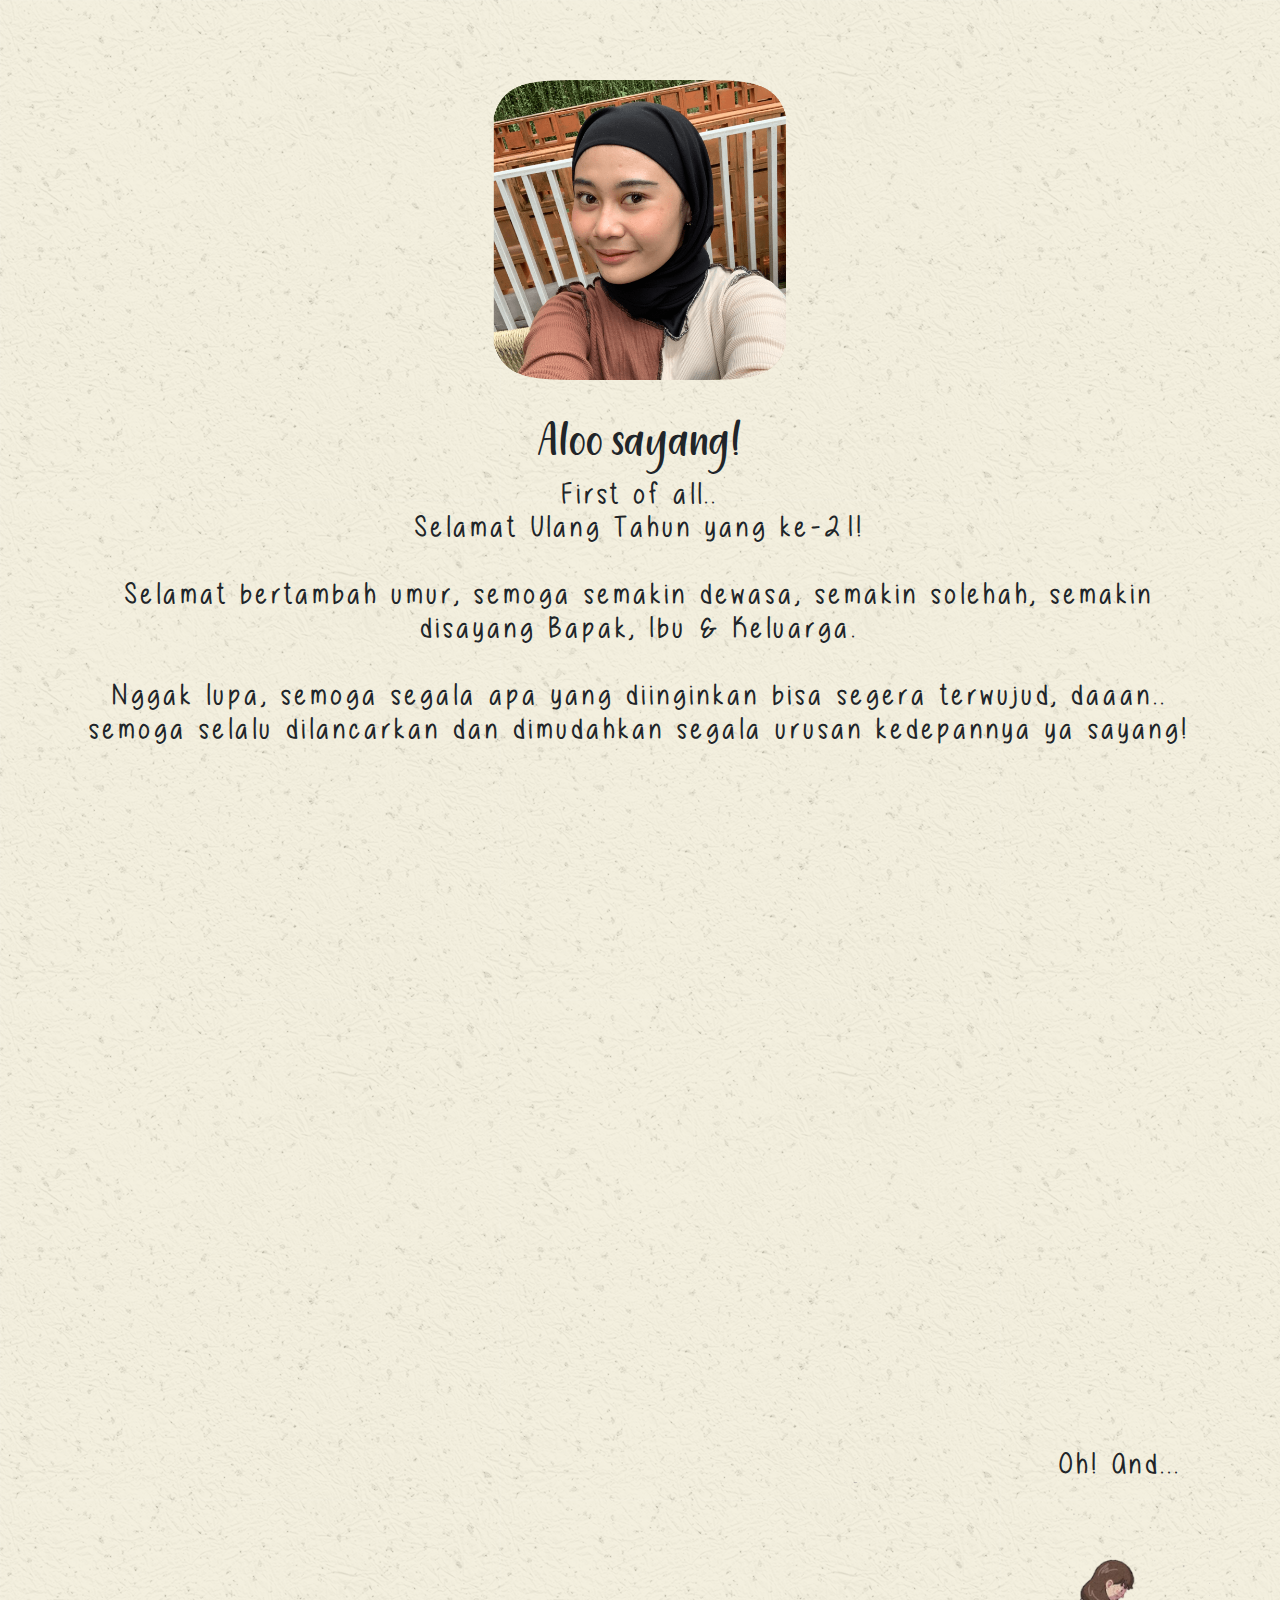
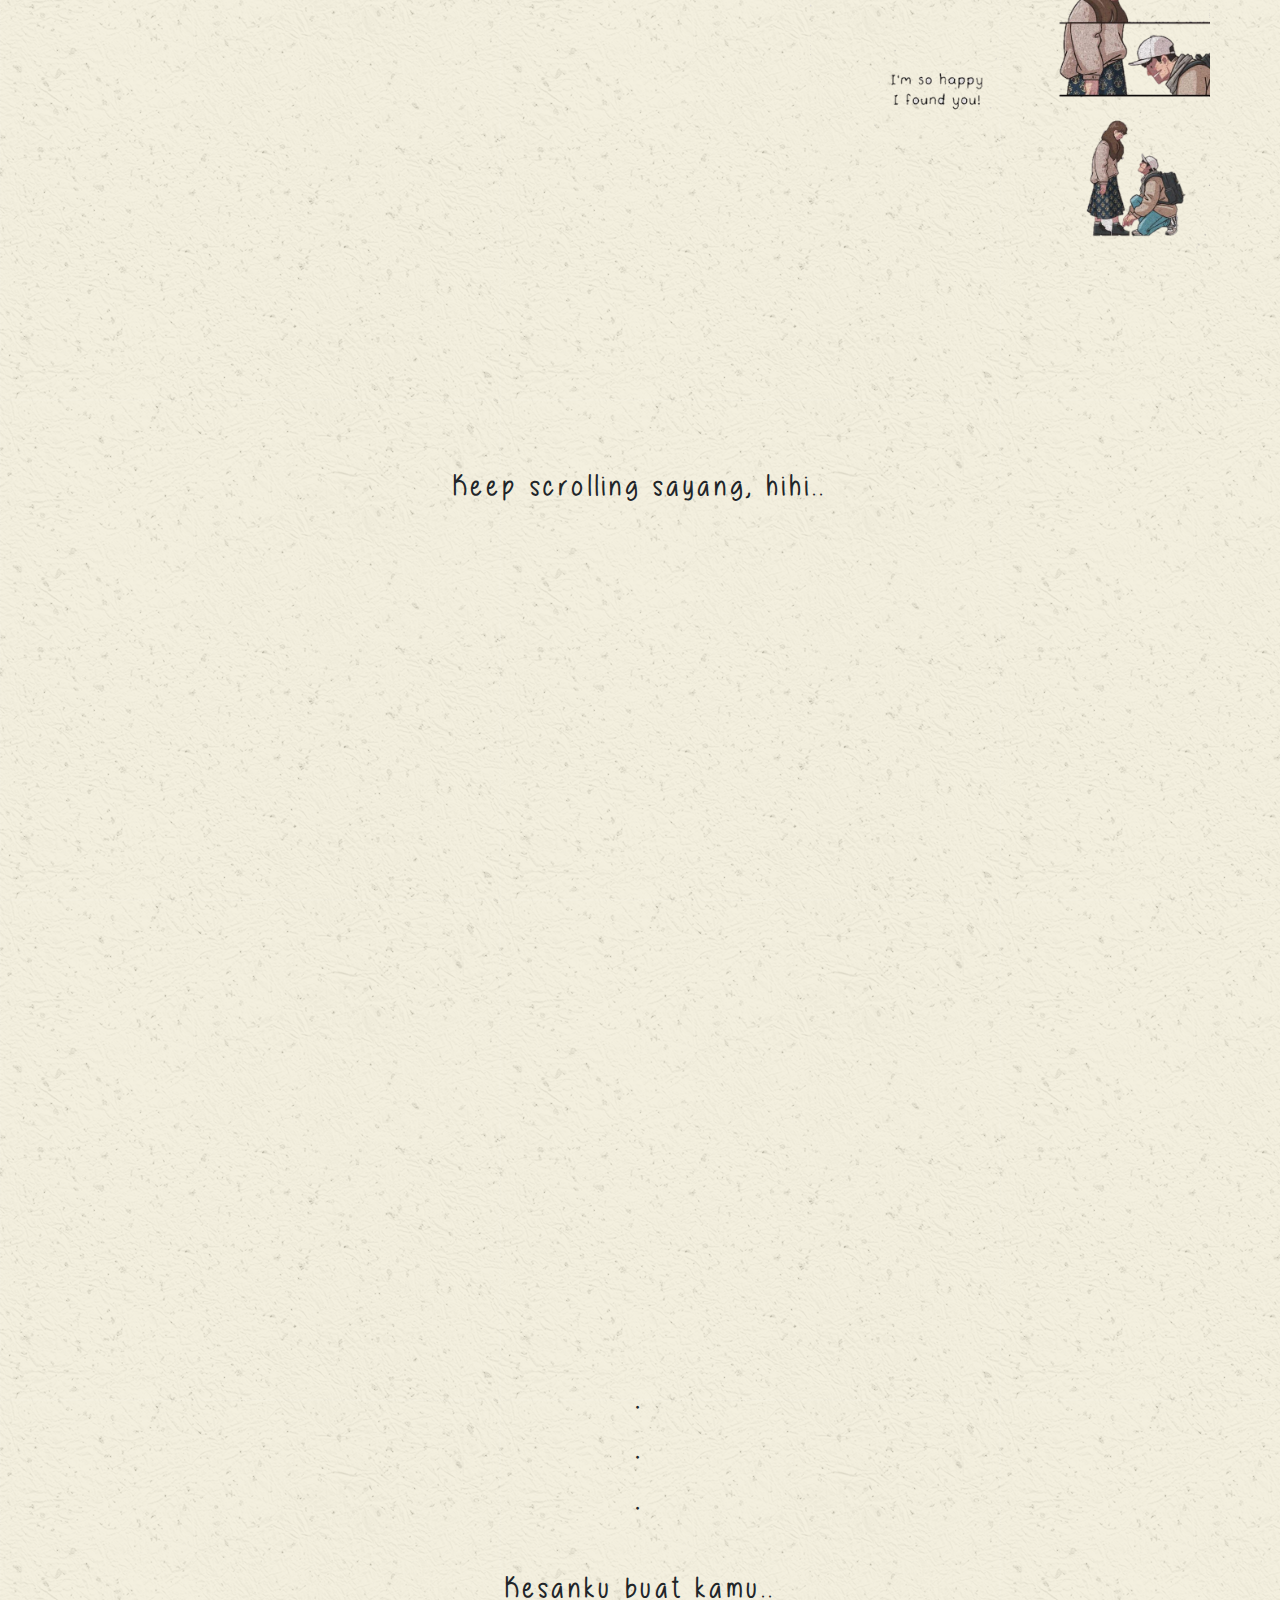
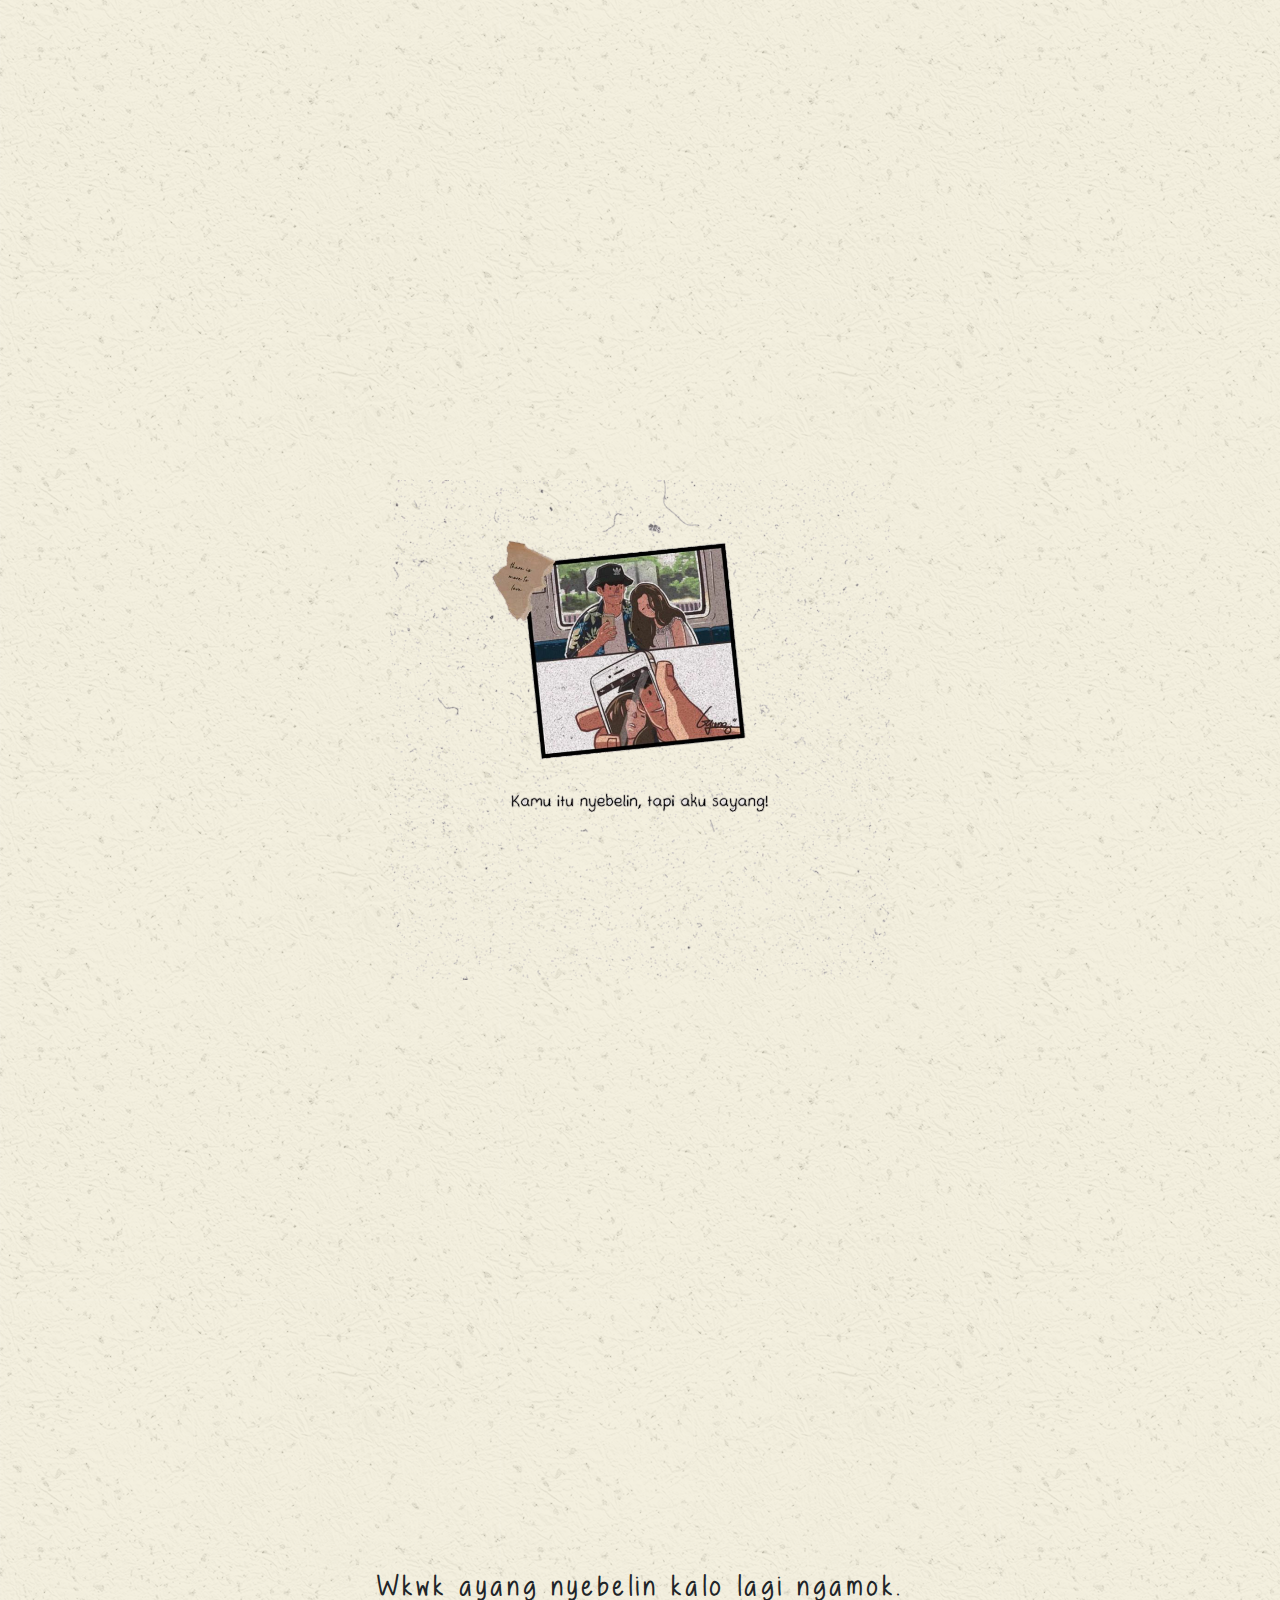
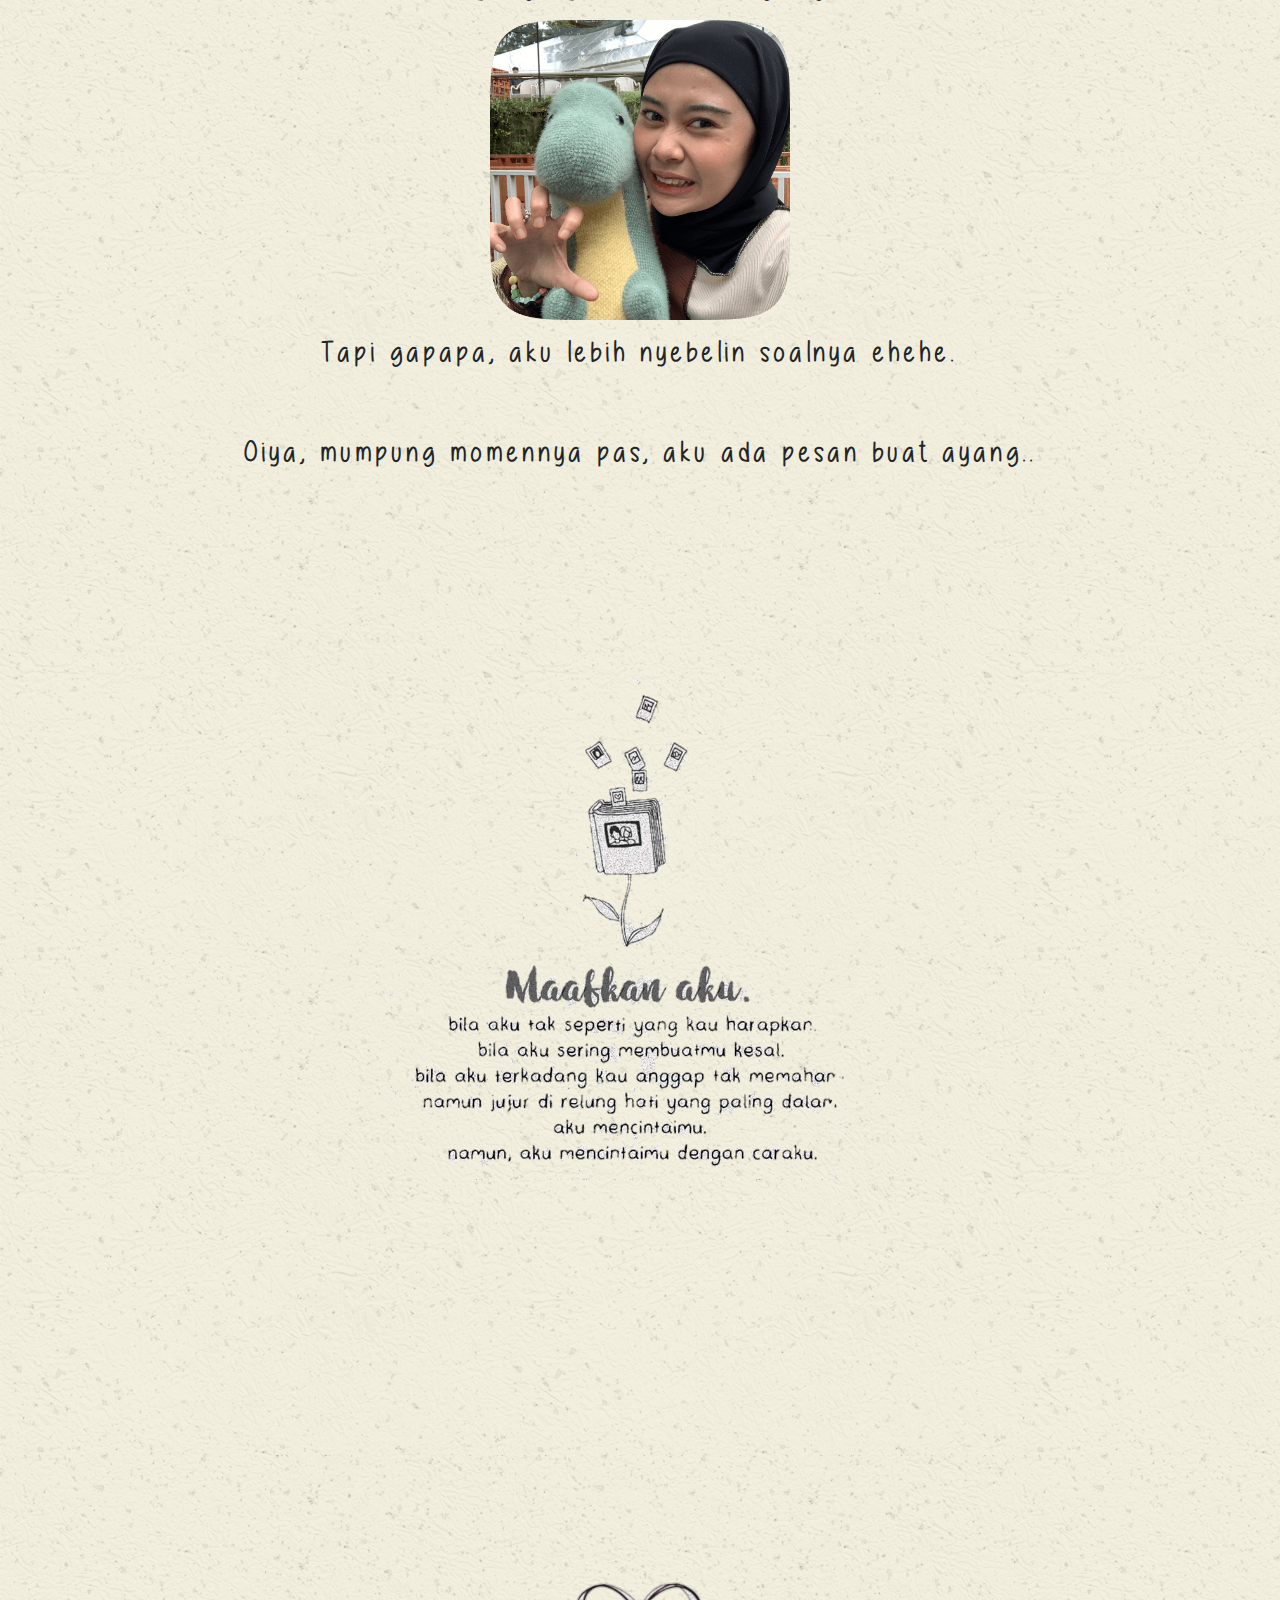
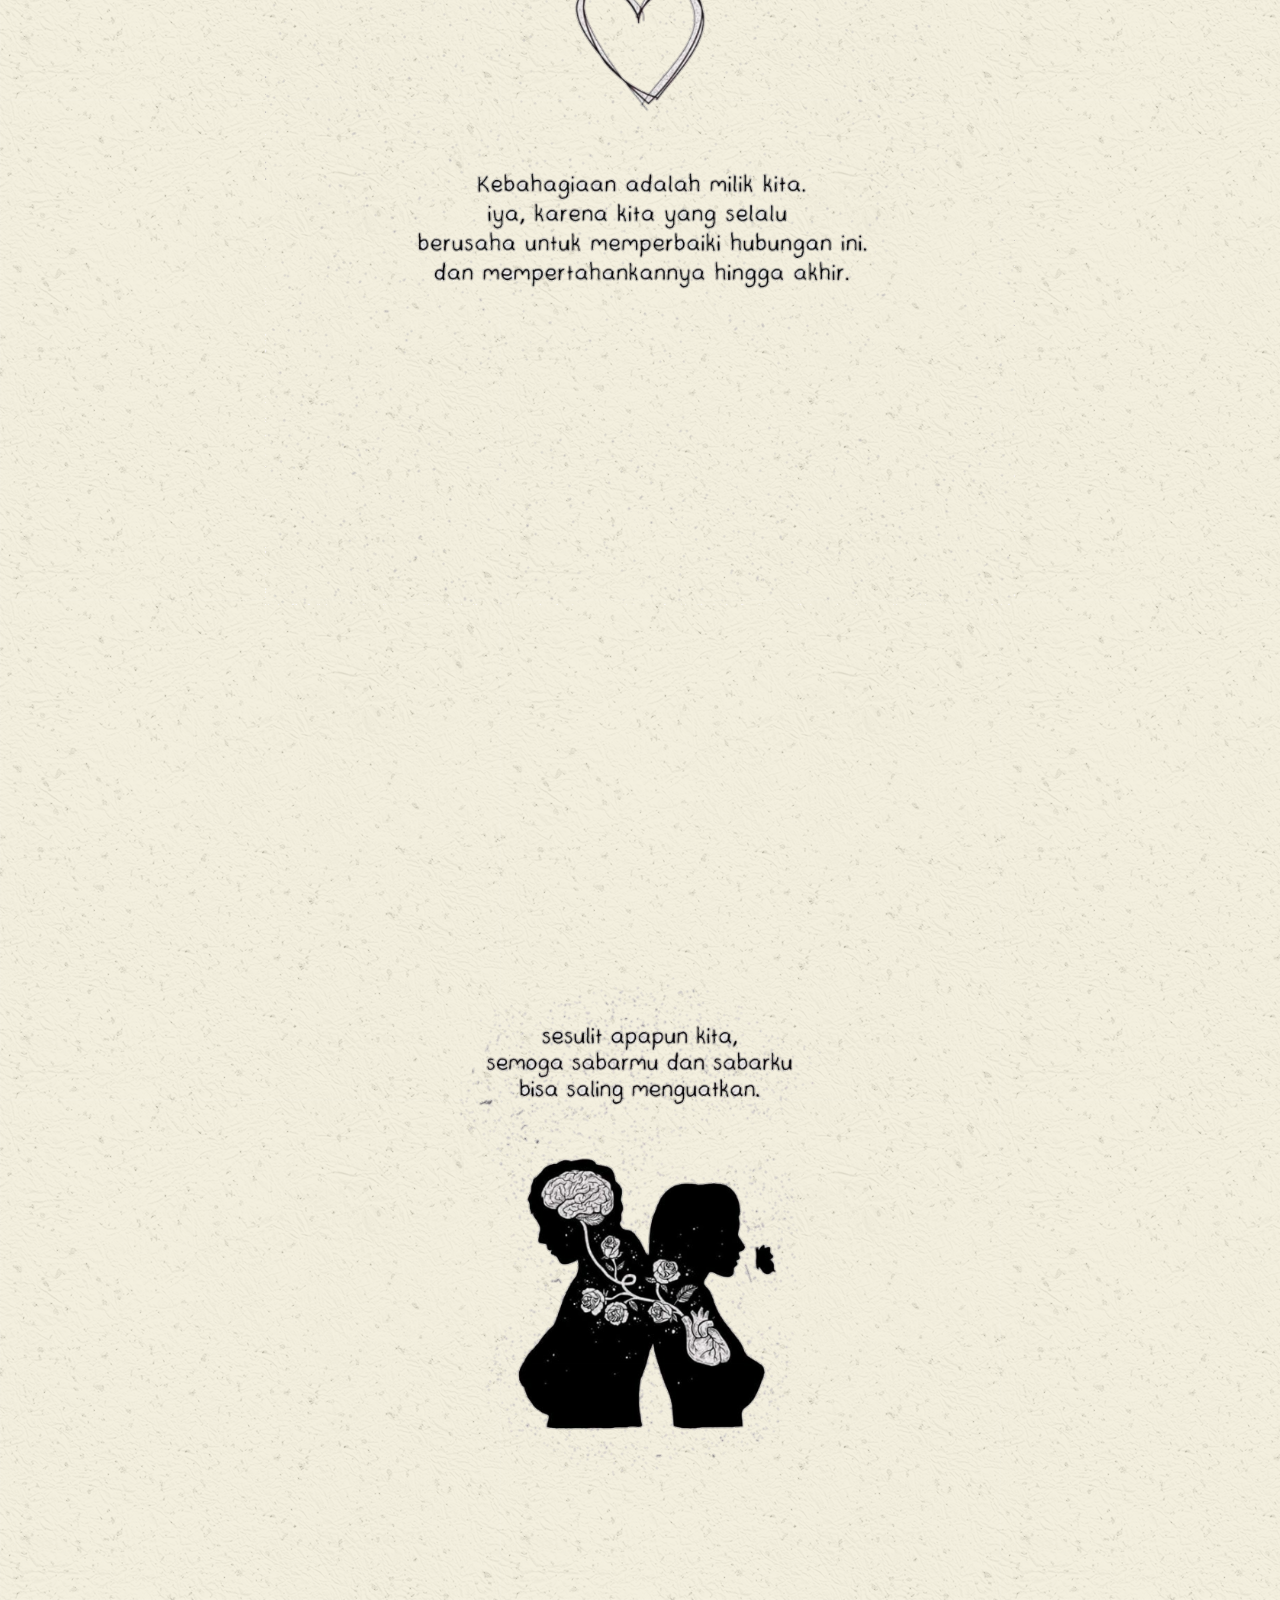
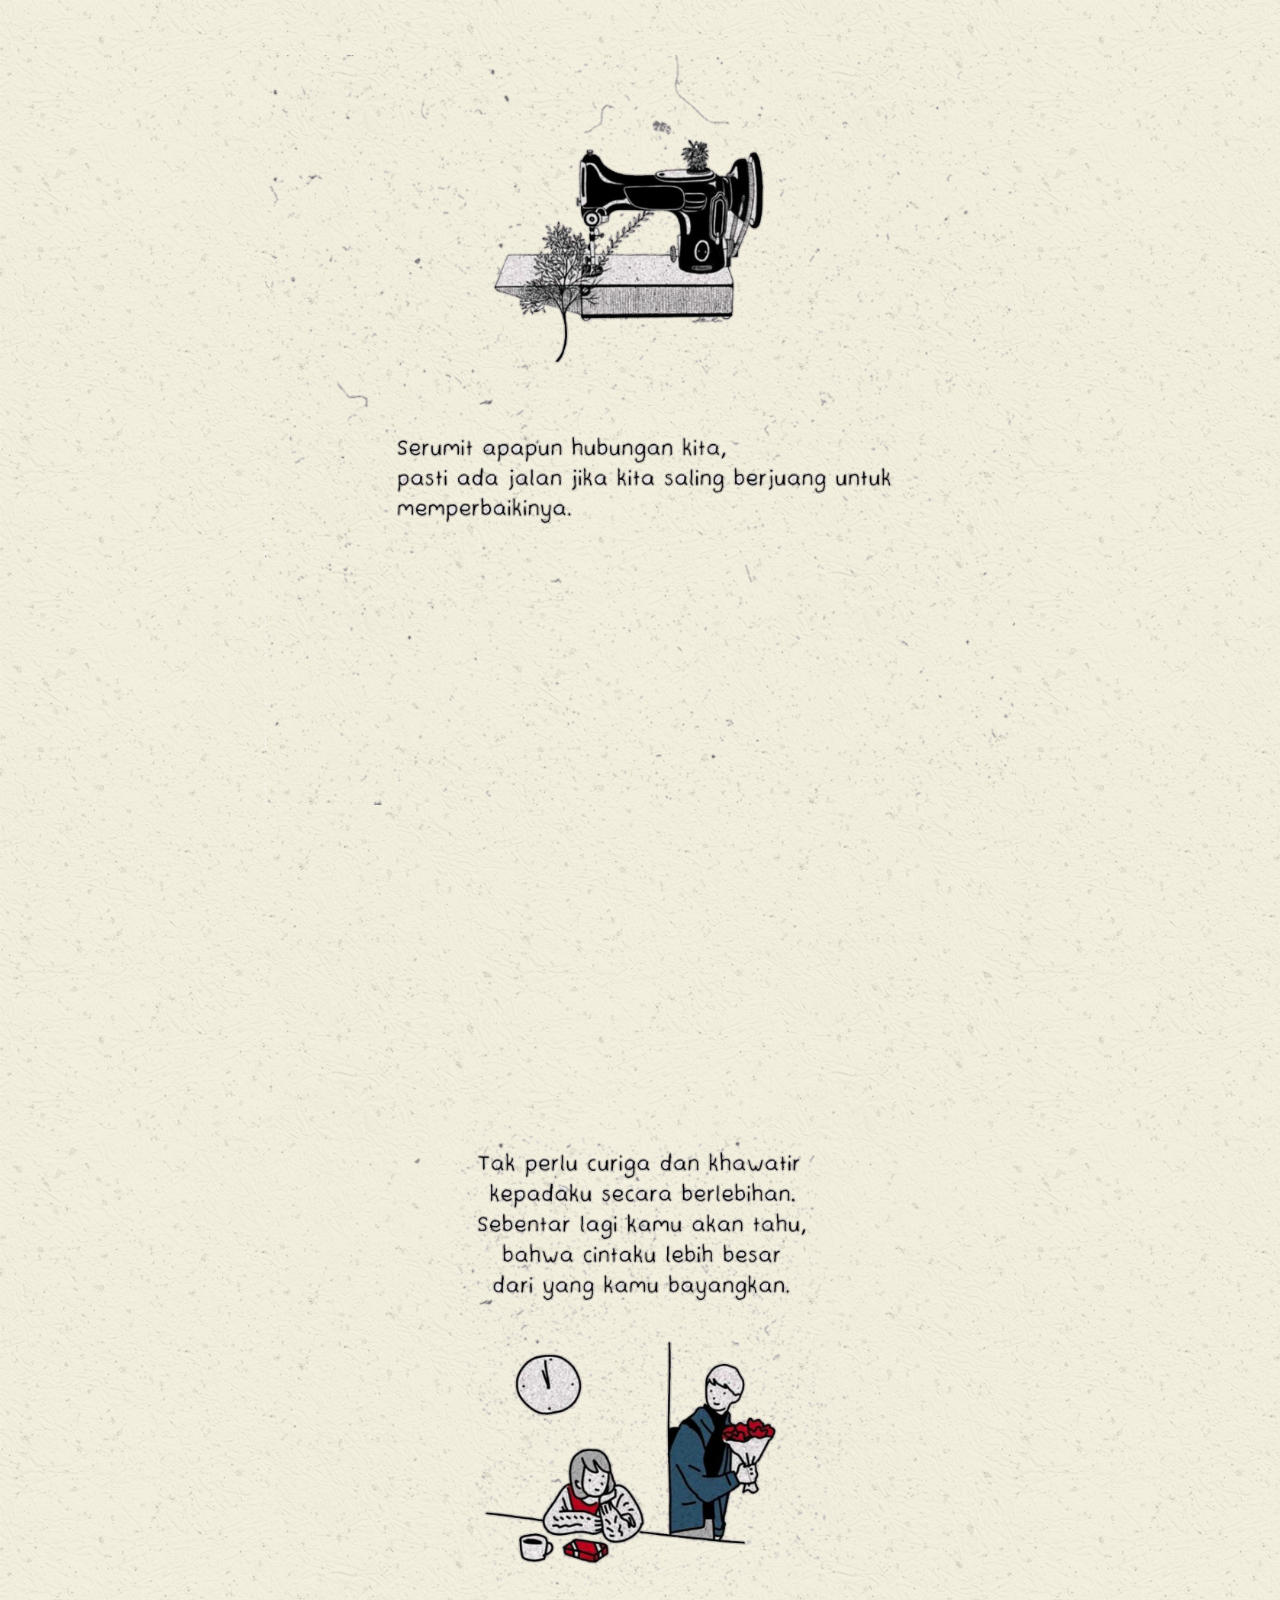
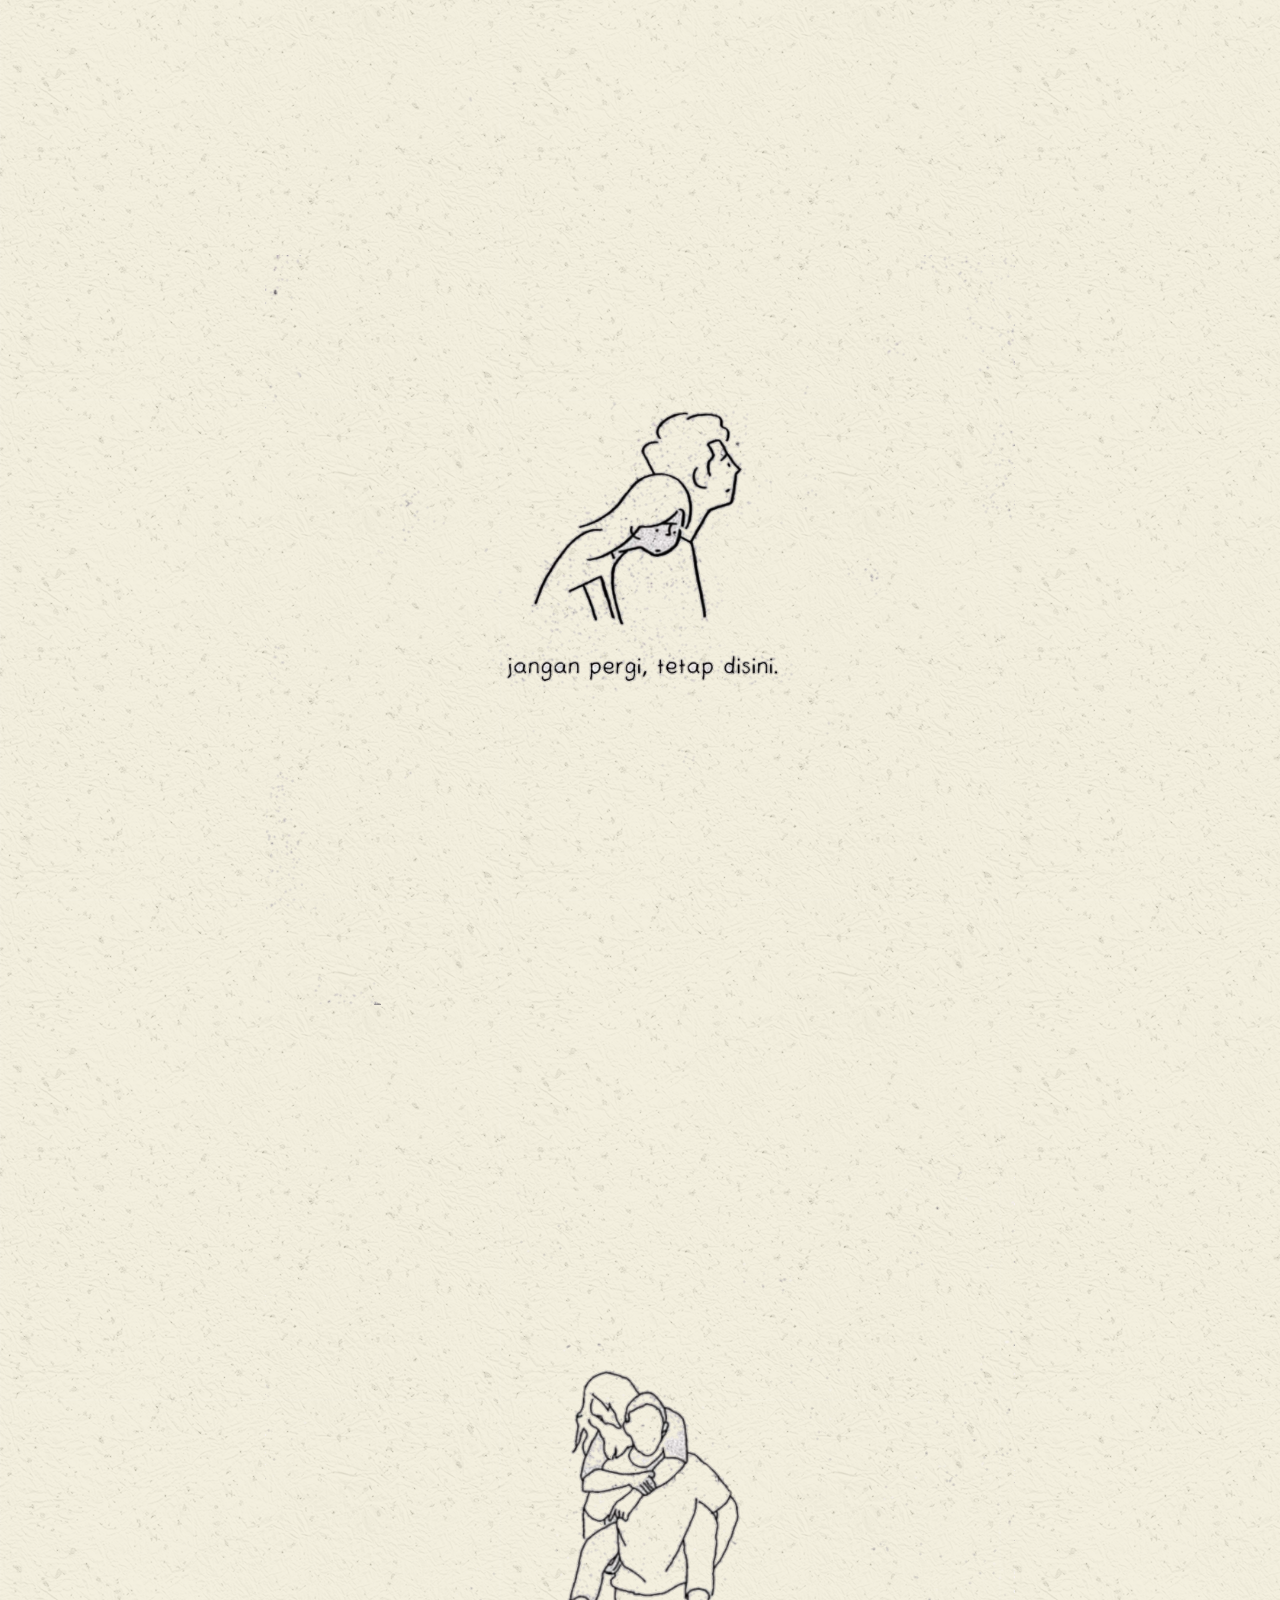
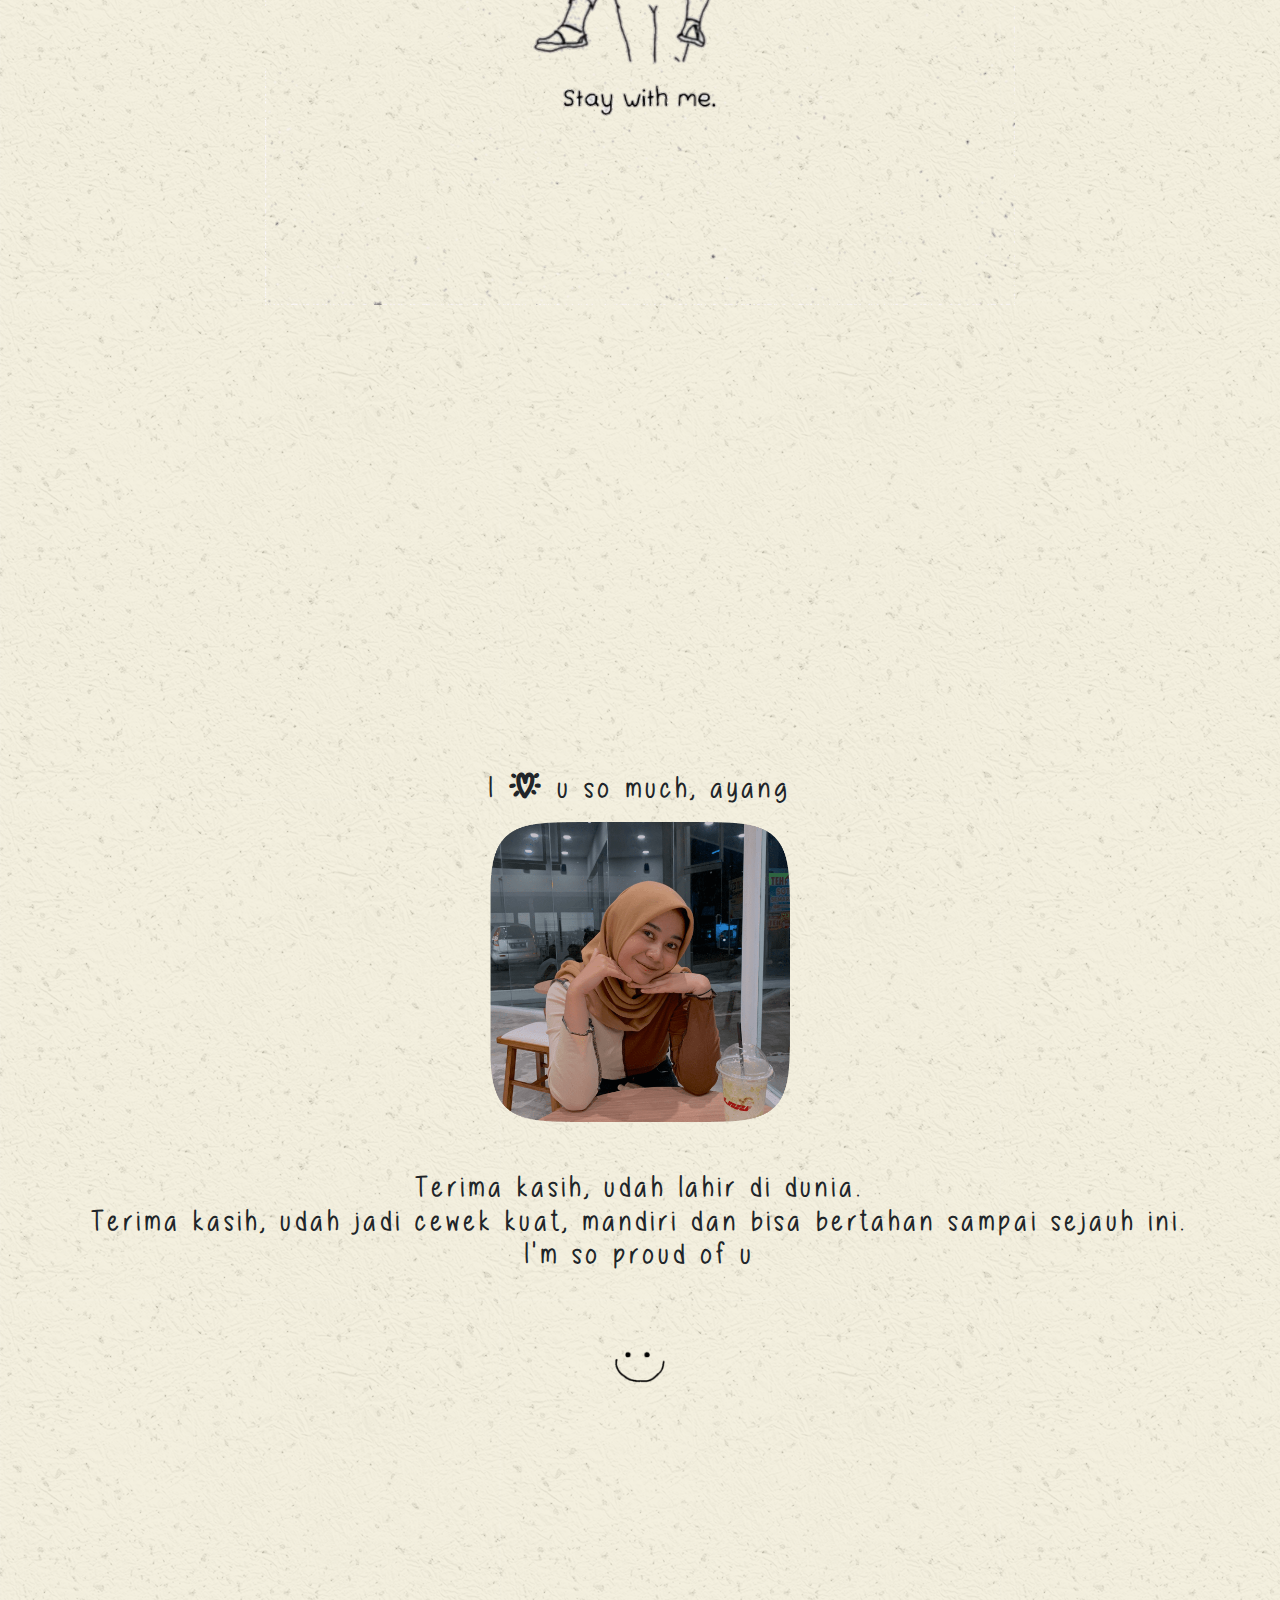
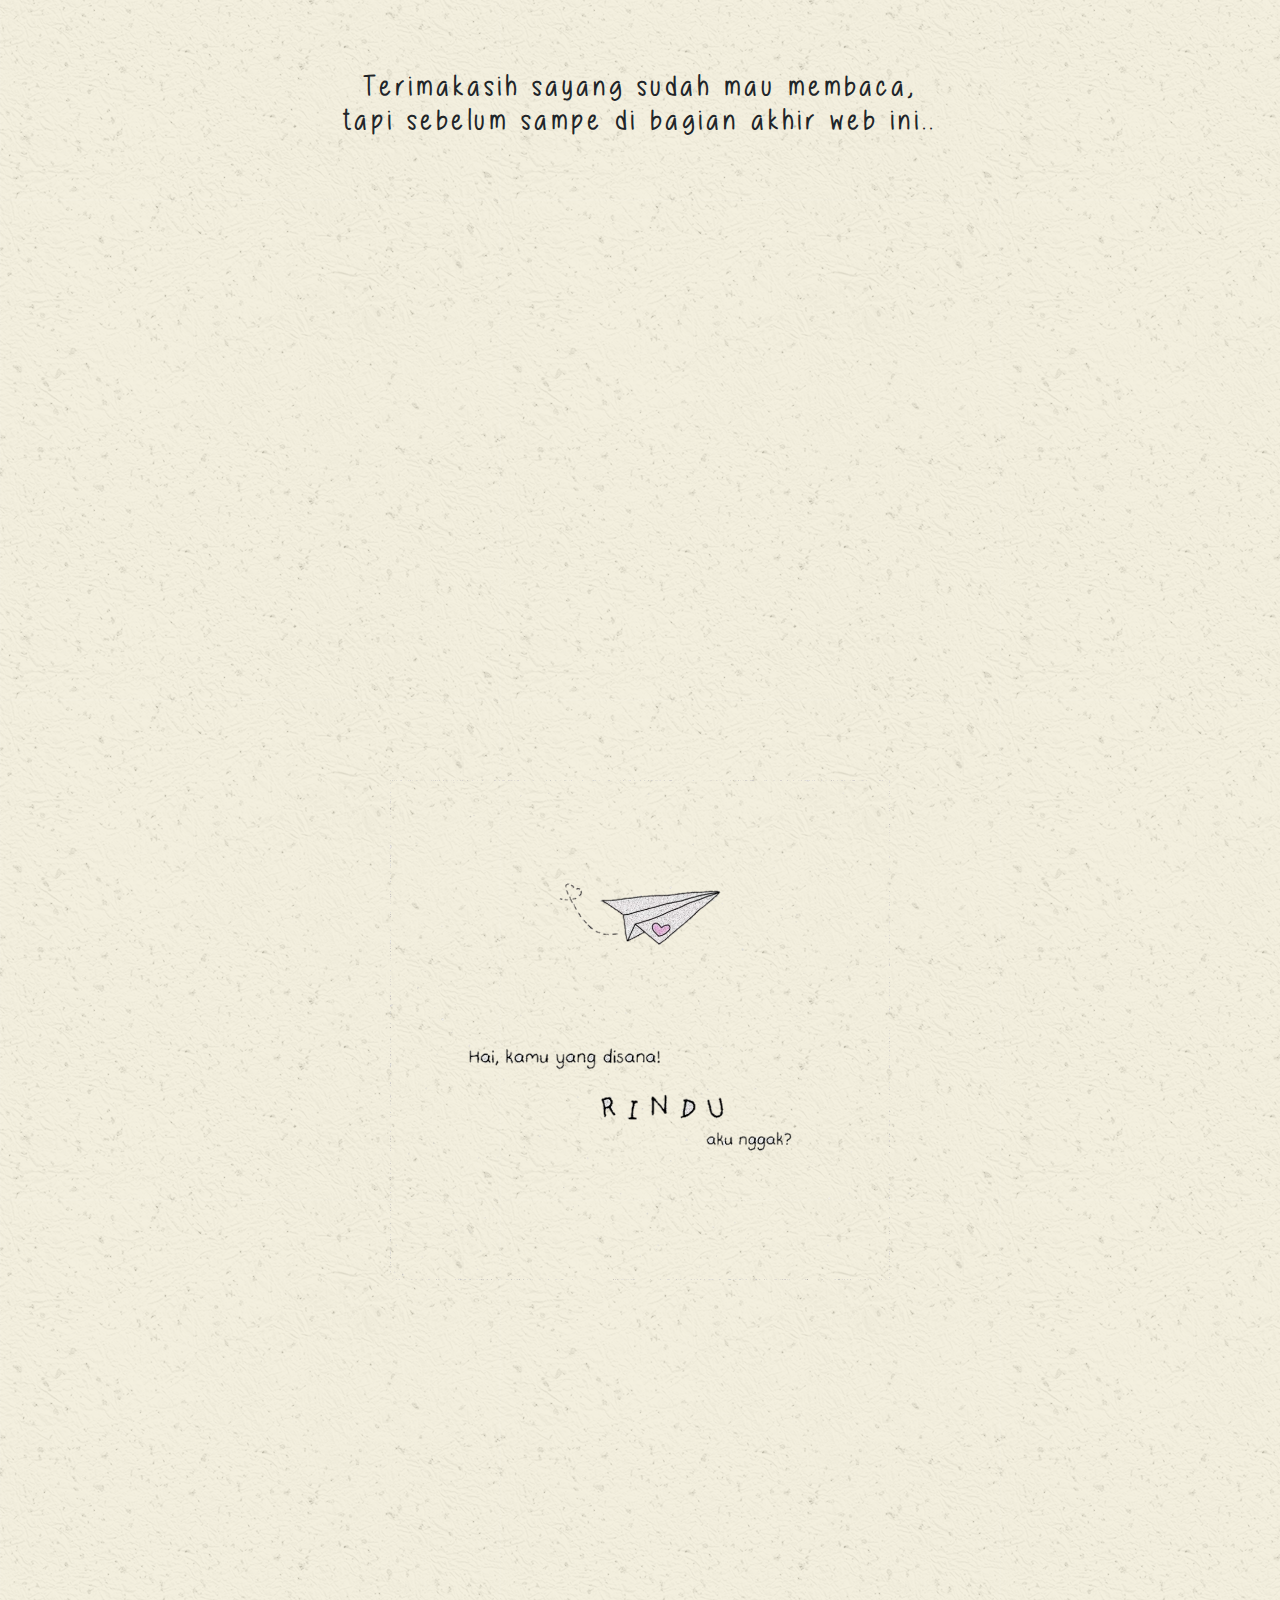
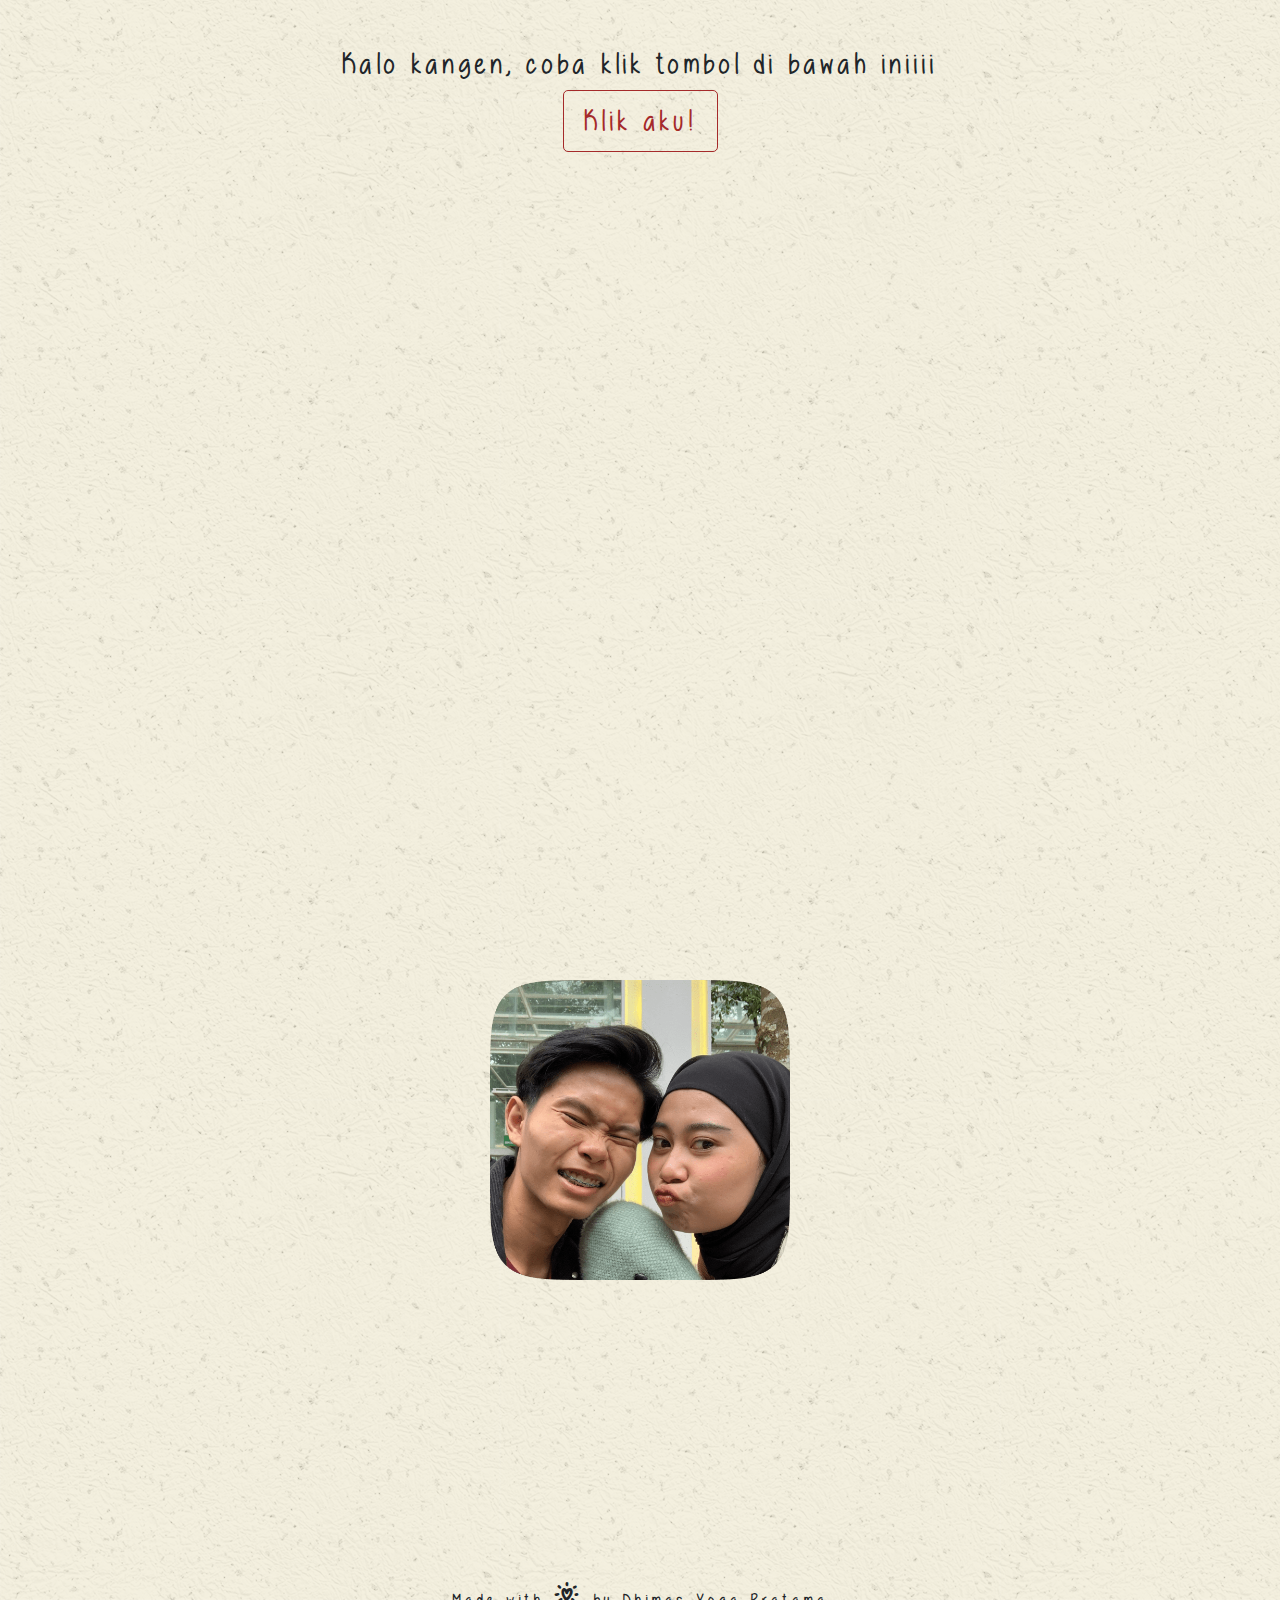
==== ayang-birthday/index.html @ 20641dc2 "Add site for ayang's birthaday" ====
<!DOCTYPE html>
<html>
    <head>
        <meta charset="utf-8">
        <meta name="viewport" content="width=device-width, initial-scale=1, shrink-to-fit=no">

        <title>Happy Birthday, Ayang!</title>
        <link rel="icon" type="image/x-icon" href="resources/picture/favicon.ico">
        <link rel="stylesheet" href="css/bootstrap.min.css">
        <link rel="stylesheet" href="css/style.css">
    </head>
    <body>

        <div class="container">
            <div class="row">
                <div class="col-md-12 greeting-div">
                    <div class="image-center-container photo-both">
                        <img src="resources/picture/photo-1.png" alt="photo-of-us">
                    </div>

                    <h1>Aloo sayang!</h1>
                    <h3>
                        First of all..
                        <br>
                        Selamat Ulang Tahun yang ke-21!
        
                        <br><br>
        
                        Selamat bertambah umur, semoga semakin dewasa, semakin solehah,
                        semakin disayang Bapak, Ibu & Keluarga.
                        
                        <br><br>

                        Nggak lupa, semoga segala apa yang diinginkan bisa segera terwujud,
                        daaan.. semoga selalu dilancarkan dan dimudahkan segala
                        urusan kedepannya ya sayang!
                    </h3>
                </div>
        
                <div class="col-md-12">
                    <div class="right-image-container">
                        <h3 class="right">Oh! And...</h3>
        
                        <img src="resources/picture/so-lucky-2.png" alt="so-lucky">
                    </div>
                </div>
        
                <div class="col-md-12">
                    <h3 class="keep-scroll-text">
                        Keep scrolling sayang, hihi..
                    </h3>
                </div>
        
                <div class="col-md-12">
                    <h3 class="keep-scroll-text">
                       <span class="dotted">
                            . <br>
                            . <br>
                            . <br><br>
                        </span>
        
                        Kesanku buat kamu..
                    </h3>
                </div>
        
                <div class="col-md-12">
                    <div class="image-center-container">
                        <img src="resources/picture/nyebelin.png" alt="nyebelin">
                    </div>
                </div>
        
                <div class="col-md-12">
                    <h3 class="keep-scroll-text">
                        Wkwk ayang nyebelin kalo lagi ngamok.
                        <br>
                        <div class="image-center-container photo-both" style="margin: 1rem auto">
                            <img src="resources/picture/photo-2.png" alt="photo-of-us">
                        </div>
                        Tapi gapapa, aku lebih nyebelin soalnya ehehe.

                        <br><br><br>

                        Oiya, mumpung momennya pas, aku ada pesan buat ayang..
                    </h3>
                </div>
        
                <div class="col-md-12">
                    <div class="image-center-container">
                        <img src="resources/picture/maafkan-aku.png" alt="maafkan-aku">
                    </div>
                </div>
        
                <div class="col-md-12">
                    <div class="image-center-container">
                        <img src="resources/picture/milik-kita.png" class="img-scale" alt="milik-kita">
                    </div>
                </div>
        
                <div class="col-md-12">
                    <div class="image-center-container">
                        <img src="resources/picture/sulit-1.png" class="img-scale" alt="sesulit">
                    </div>
                </div>
        
                <div class="col-md-12">
                    <div class="image-center-container">
                        <img src="resources/picture/rumit-1.png" class="img-scale" alt="serumit">
                    </div>
                </div>
        
                <div class="col-md-12">
                    <div class="image-center-container">
                        <img src="resources/picture/tak-perlu-curiga.png" class="img-scale" alt="tak-perlu-curiga">
                    </div>
                </div>
        
                <div class="col-md-12">
                    <div class="image-center-container">
                        <img src="resources/picture/jangan-pergi.png" class="img-scale" alt="jangan-pergi">
                    </div>
                </div>
        
                <div class="col-md-12">
                    <div class="image-center-container">
                        <img src="resources/picture/stay-with-me.png" class="img-scale" alt="stay-with-me">
                    </div>
                </div>
        
                <div class="col-md-12">
                    <h3 class="keep-scroll-text">
                        I <span class="love">X</span> u so much, ayang

                        <div class="image-center-container photo-both" style="margin: 1rem auto">
                            <img src="resources/picture/photo-3.png" alt="photo-of-us">
                        </div>
                        
                        <br>
                        Terima kasih, udah lahir di dunia. <br>
                        Terima kasih, udah jadi cewek kuat, mandiri dan bisa bertahan sampai sejauh ini. <br>
                        I'm so proud of u <br><br>
                        
                        <div class="smile-img-container">
                            <img src="resources/picture/1584592943351.png" alt="smile">
                        </div>
                    </h3>
                </div>
        
                <div class="col-md-12">
                    <h3 class="keep-scroll-text">
                        Terimakasih sayang sudah mau membaca, <br>
                        tapi sebelum sampe di bagian akhir web ini..
                    </h3>
                </div>
        
                <div class="col-md-12">
                    <div class="image-center-container">
                        <img src="resources/picture/rindu.png" alt="stay-with-me">
                    </div>
                </div>
        
                <div class="col-md-12">
                    <div class="keep-scroll-text">
                        <h3>
                            Kalo kangen, coba klik tombol di bawah iniiii
                        </h3>
            
                        <a href="https://wa.me/628978869812?text=Halo%20sayang%20adik%20comel%20kangen" class="wasap-link">
                            Klik aku!
                        </a>
                    </div>
                </div>
        
                <div class="col-md-12 photo">
                    <div class="image-center-container photo-both">
                        <img src="resources/picture/photo-4.png" alt="photo-of-us">
                    </div>
                </div>
            </div>
        </div>

        <footer>
            <p>
                Made with <span class="love footer-love">Z</span> by Dhimas Yoga Pratama
            </p>
            <p>
                for Yeni Solikah
            </p>
        </footer>

        <script src="js/jquery.min.js"></script>
        <script src="js/bootstrap.min.js"></script>
        <script src="js/popper.min.js"></script>
    </body>
</html>
---- ayang-birthday/css/style.css ----
@font-face {
	font-family: leahlee;
	src: url('../resources/font/leahlee.ttf');
}

@font-face {
	font-family: loveHeart;
	src: url('../resources/font/Lovehearts-XYZ.ttf');
}

@font-face {
	font-family: sunshine;
    src: url('../resources/font/sunshine.ttf');
}


/* ================================================ */

* {
    box-sizing: border-box;
}

body {
    background: url('../resources/picture/ricepaper_v3_@2X.png') repeat;
    background-size: auto;
    overflow-x: hidden;
}

    .col-md-12 {
        height: 100vh;
        position: relative;
    }

    .col-md-12.photo {
        height: 70vh;
    }

    .col-md-12.faq-div {
        height: auto !important;
        margin: 10em 0;
    }

    .greeting-div {
        margin-top: 3em;
    }

        .greeting-div h1 {
            font-family: leahlee;
            font-size: 3em;

            text-align: center;
        }

        /* ======= */

        h3 {
            font-family: sunshine;
            font-weight: bold;
            text-align: center;
            letter-spacing: 5px;
        }

        h3.right {
            text-align: right;
            margin: 0;
            margin-right: 1em;
        }

        .right-image-container {
            position: absolute;
            bottom: 0;
            right: 0;

            width: 400px;
            height: 400px;
        }

            .right-image-container img {
                width: 100%;
                height: 100%;
            }

        /* ====== FAQ DIV ======= */

        .faq-div h3 {
            font-size: 2.5em;
            position: relative;
            width: 100px;
            margin: 2em auto;
            padding-bottom: .2em;
        }

            .faq-div h3::after {
                content: '';
                display: block;
                width: 100px;
                height: 2px;

                background-color: black;
                position: absolute;
                bottom: 0;
                left: 0;
            }

            /* ==   ACCORDION   == */

            .accordion>.card:not(:last-of-type) {
                border-bottom: 1px solid rgba(0,0,0,.125);
            }

            .card {
                background-color: transparent !important;
                margin: 3em 0;
                border: 2px solid rgba(0,0,0,.125);
            }

                .card-header {
                    padding-left: .5rem;
                    background-color: transparent !important;
                    border: none !important
                    
                }

                    h2.mb-0 {
                        border-bottom: 2px solid rgba(0,0,0,.125);
                    }

                .btn-link, .card-body {
                    color: black;
                    font-family: sunshine;
                    font-size: .75em;
                    font-weight: bold;

                    letter-spacing: 5px;
                }

                .card-body {
                    font-size: 1.125em;
                }

            /* == END ACCORDION == */

            h3.keep-scroll-text {
                margin-top: 20%;
            }

            span.dotted {
                font-size: 1.5em;
                font-weight: bold;
            }

            .image-center-container {
                width: 500px;
                height: 500px;
                margin: 2em auto;
            }

            .image-center-container.photo-both {
                width: 300px;
                height: 300px;
            }

            .smile-img-container {
                width: 60px;
                height: 60px;
                margin: 0.8em auto;
            }
    
                .smile-img-container img {
                    width: 100%;
                    height: 100%;
                }

            @media (max-width: 767px) {

                .greeting-div h3 {
                    font-size: 1.25em;
                }

                h3.keep-scroll-text {
                    position: absolute;
                    top: 50%;
                    left: 50%;
                    transform: translate(-50%, -50%);

                    margin-top: unset;
                    width: 90%;
                }

                .image-center-container {
                    width: 100%;
                    height: auto;
                    margin-top: 10em;
                    position: relative;
                    overflow: hidden;
                }

                .image-center-container.photo-both {
                    margin-top: 2em;
                }

                .card-body {
                    font-size: .995em;
                    letter-spacing: 3px;
                    line-height: 20px;
                }

                .btn-link {
                    text-align: left;
                    font-size: .7em;
                    letter-spacing: 3px;
                }
    
            } 

                .image-center-container img {
                    width: 100%;
                    height: 100%;
                }

                .image-center-container img.img-scale {
                    transform: scale(1.5);
                }

            span.love {
                font-family: loveHeart;
            }

            a.wasap-link {
                color: brown;
                display: block;
                font-family: sunshine;
                font-size: 1.7em;
                font-weight: bold;
                letter-spacing: 5px;

                text-align: center;
                width: fit-content;
                margin: 0 auto;
                padding: 10px 20px;
                border: 1px solid brown;
                border-radius: 5px;
            }

            a.wasap-link:visited { color: brown; }


        footer {
            padding-bottom: 3em;
        }

            footer p {
                text-align: center;
                font-family: sunshine;
                font-weight: bold;
                letter-spacing: 5px;
            }

                .love.footer-love {
                    font-size: 1.5em;
                    font-weight: 400;
                }
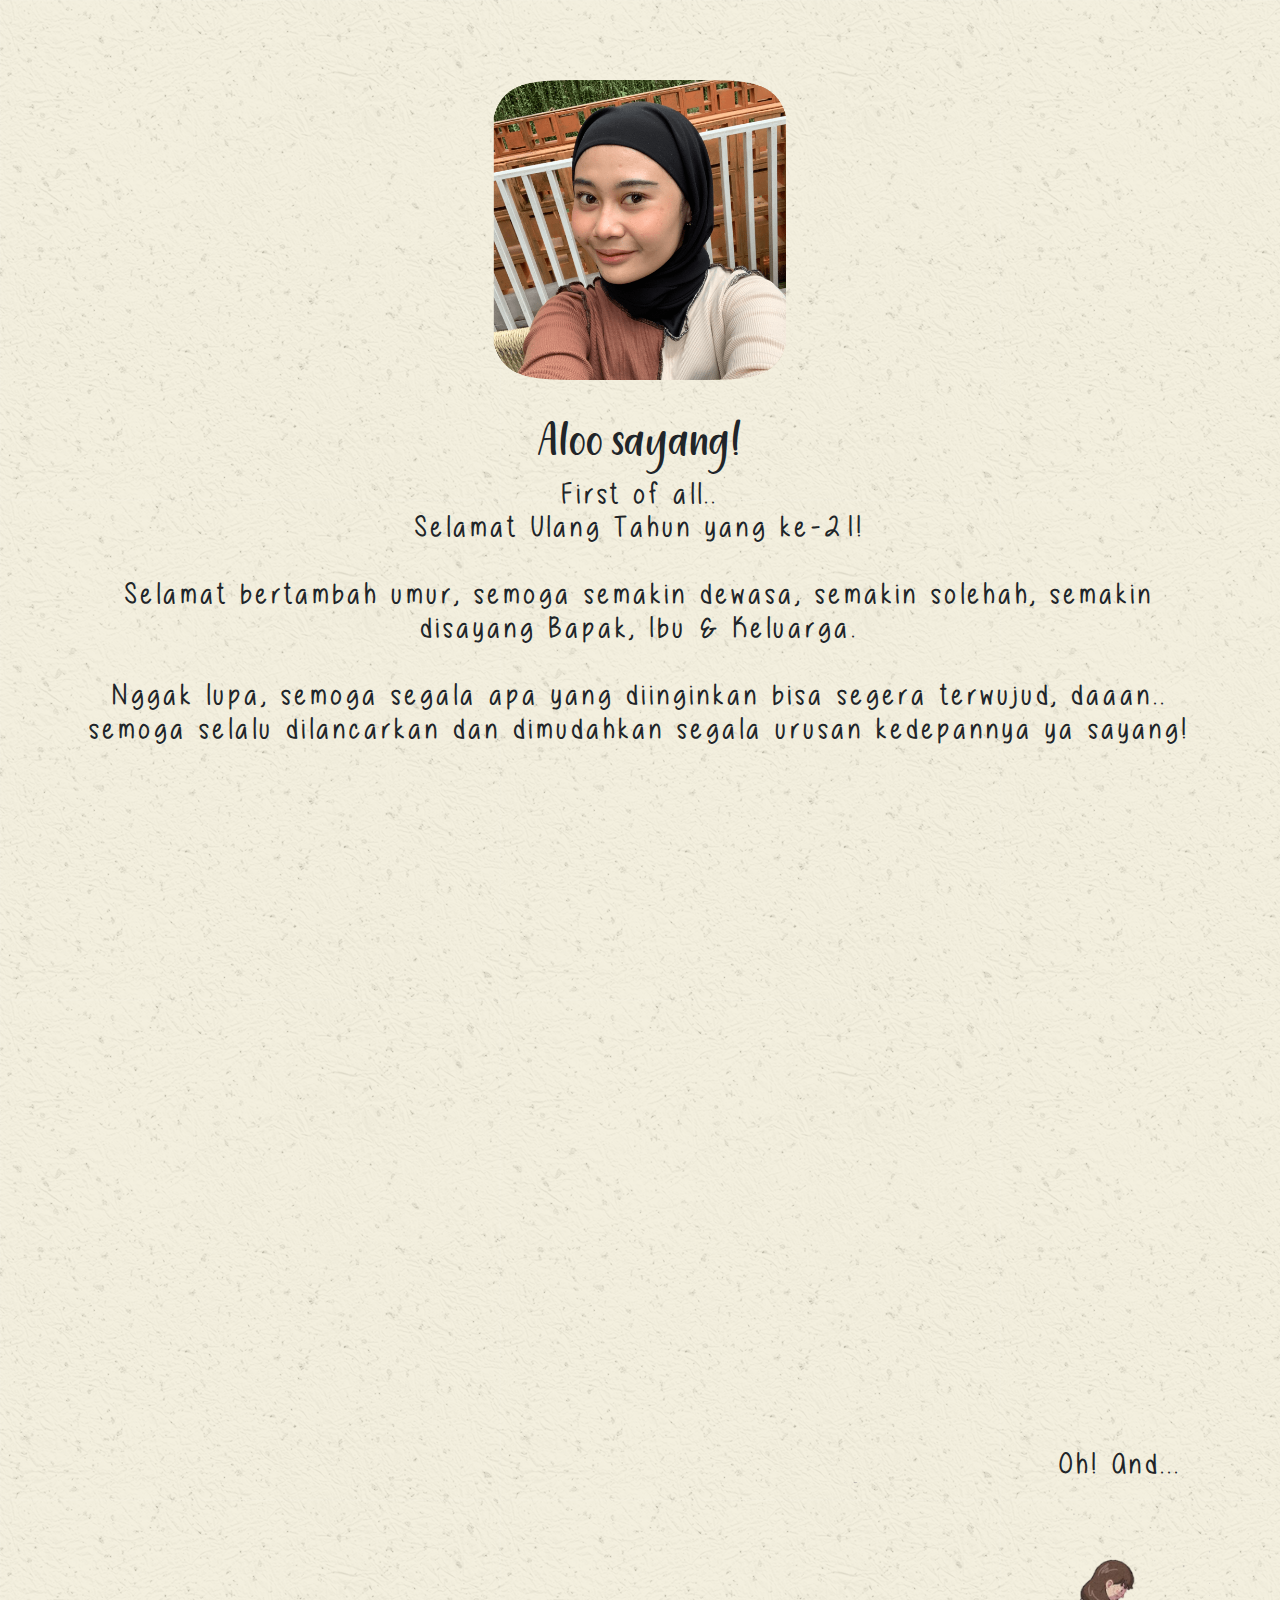
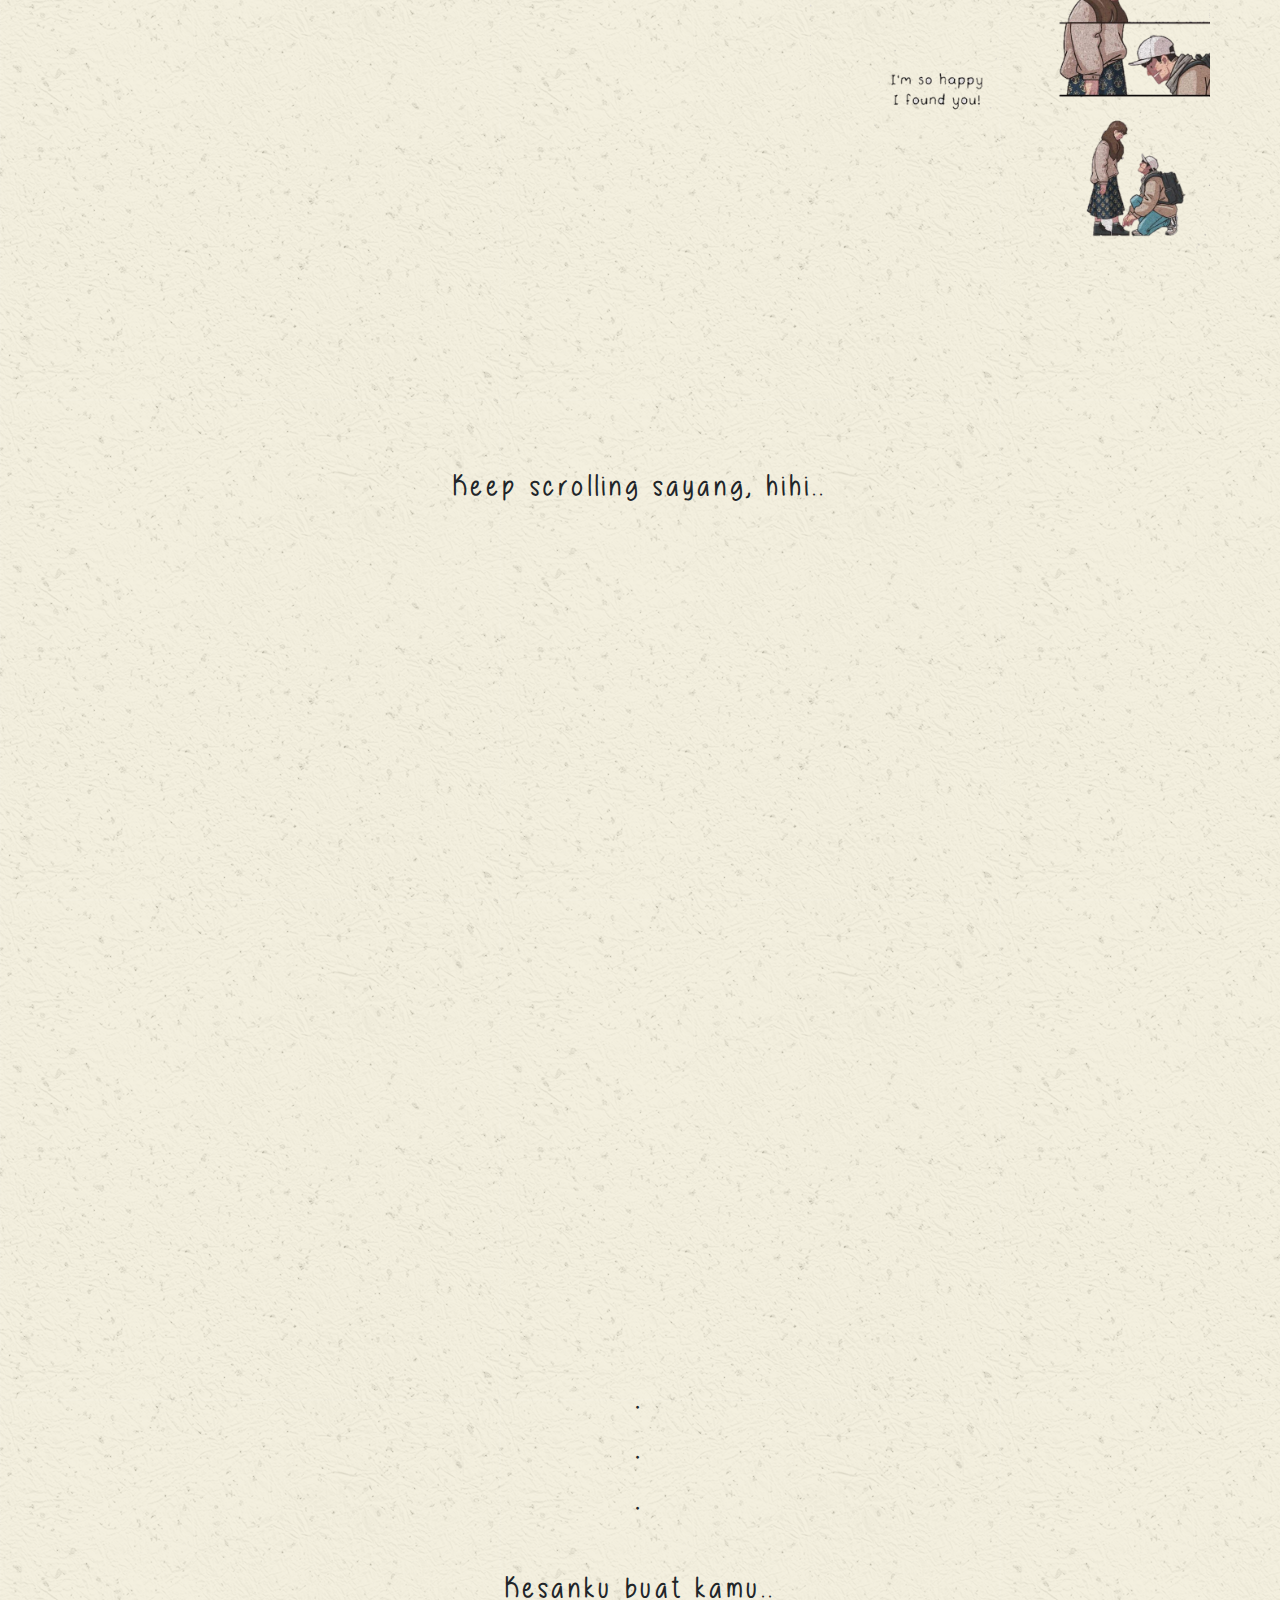
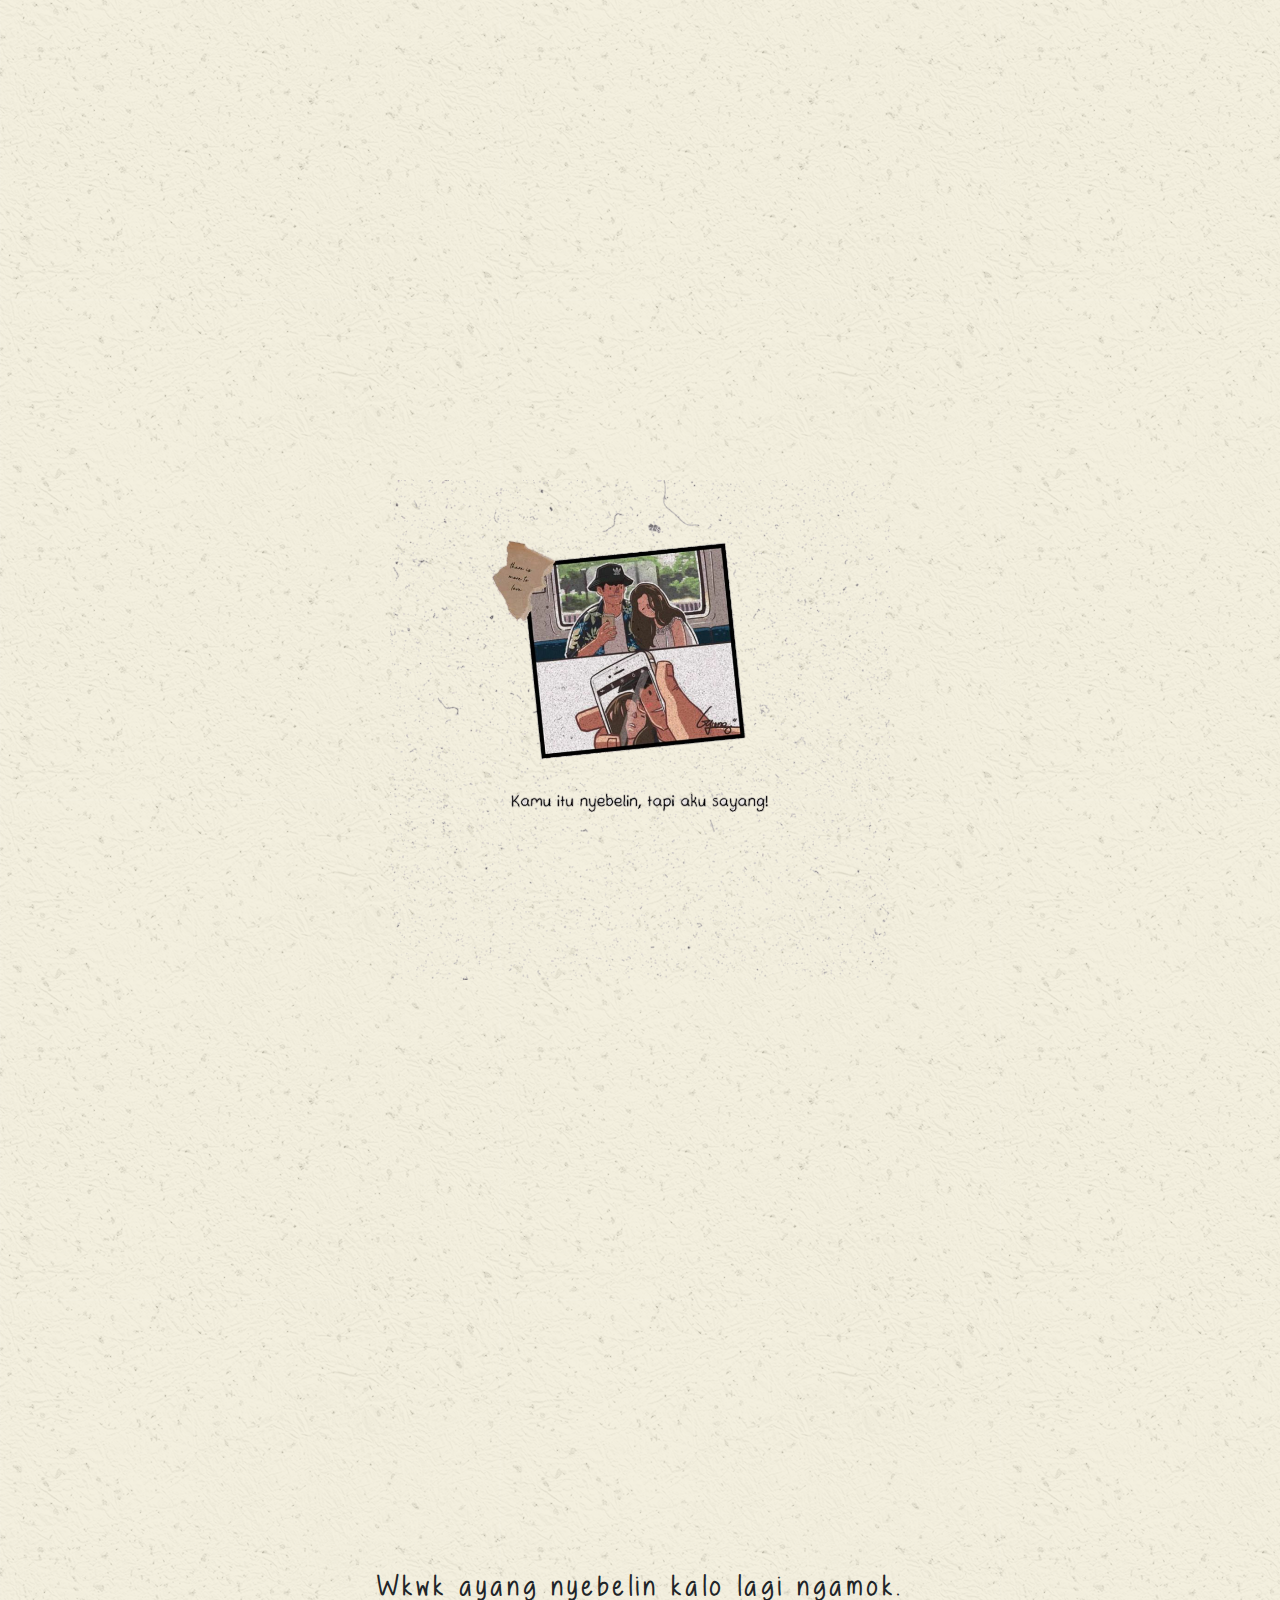
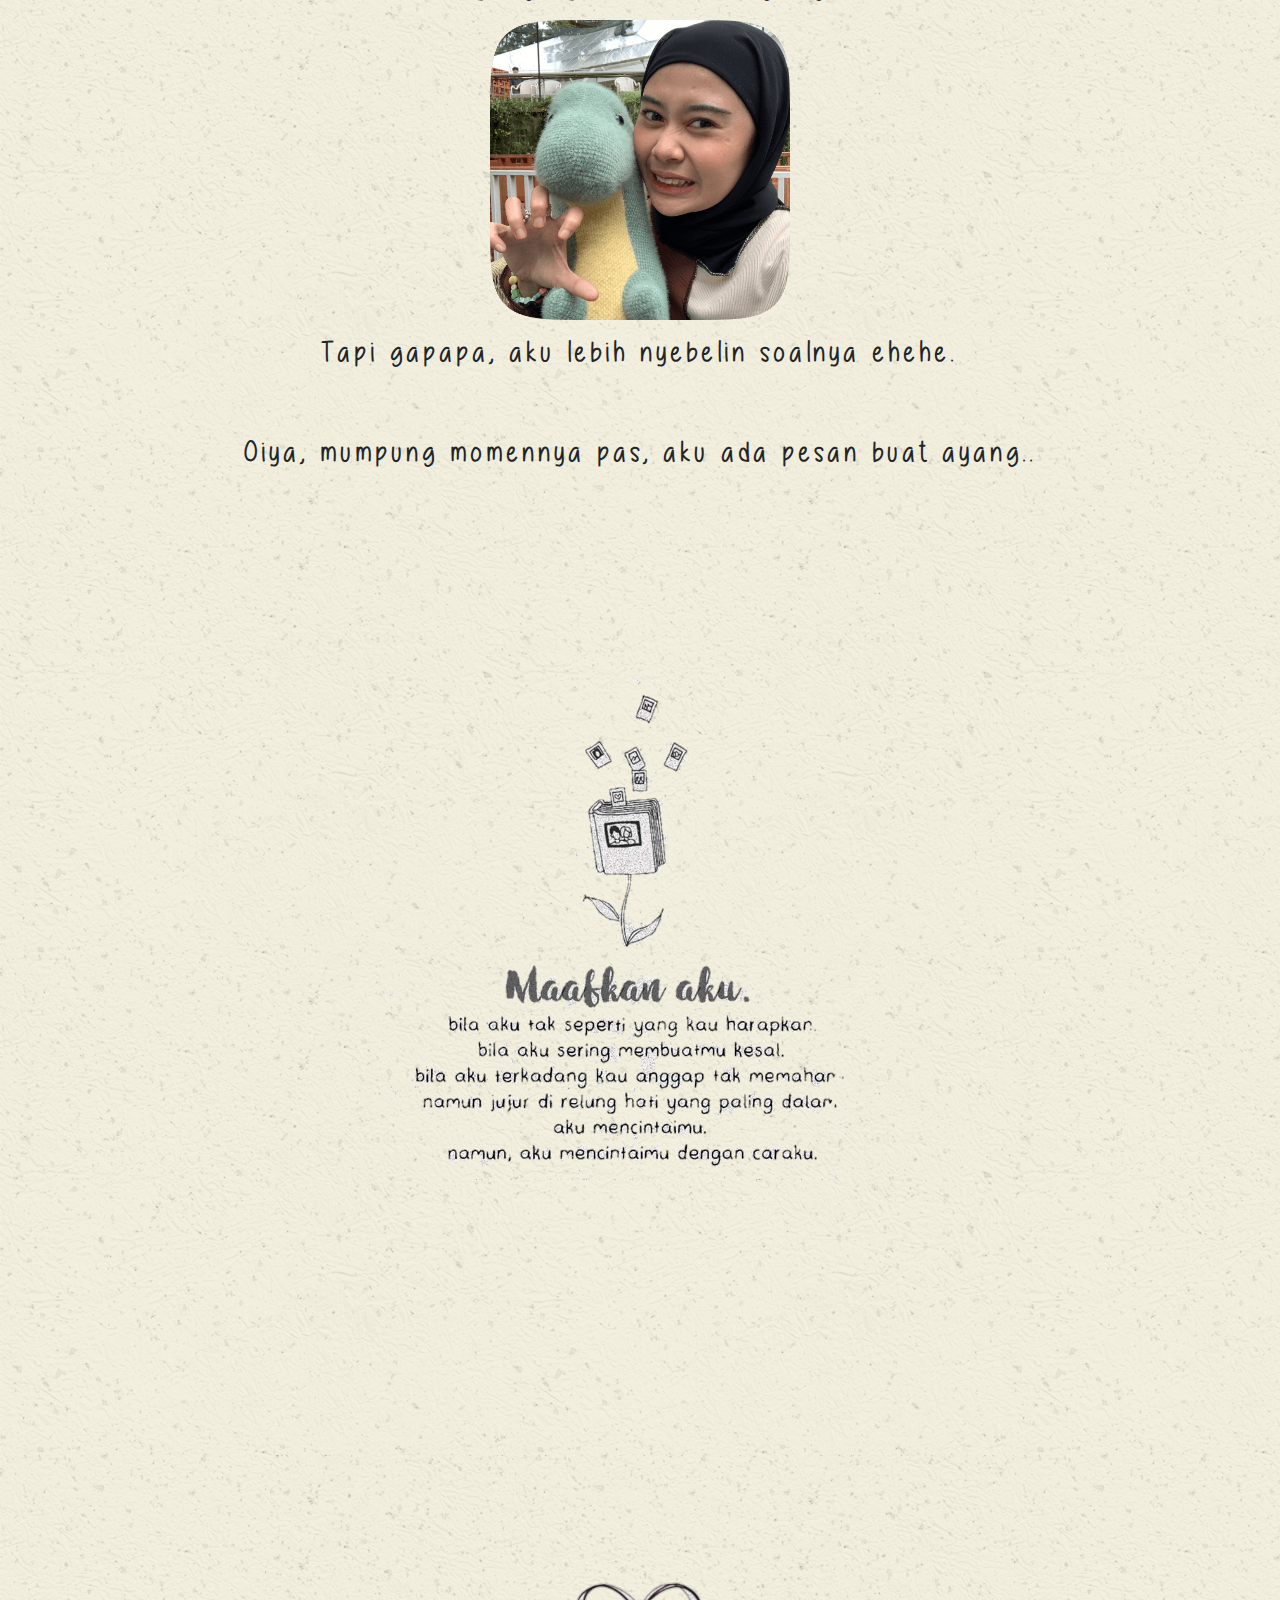
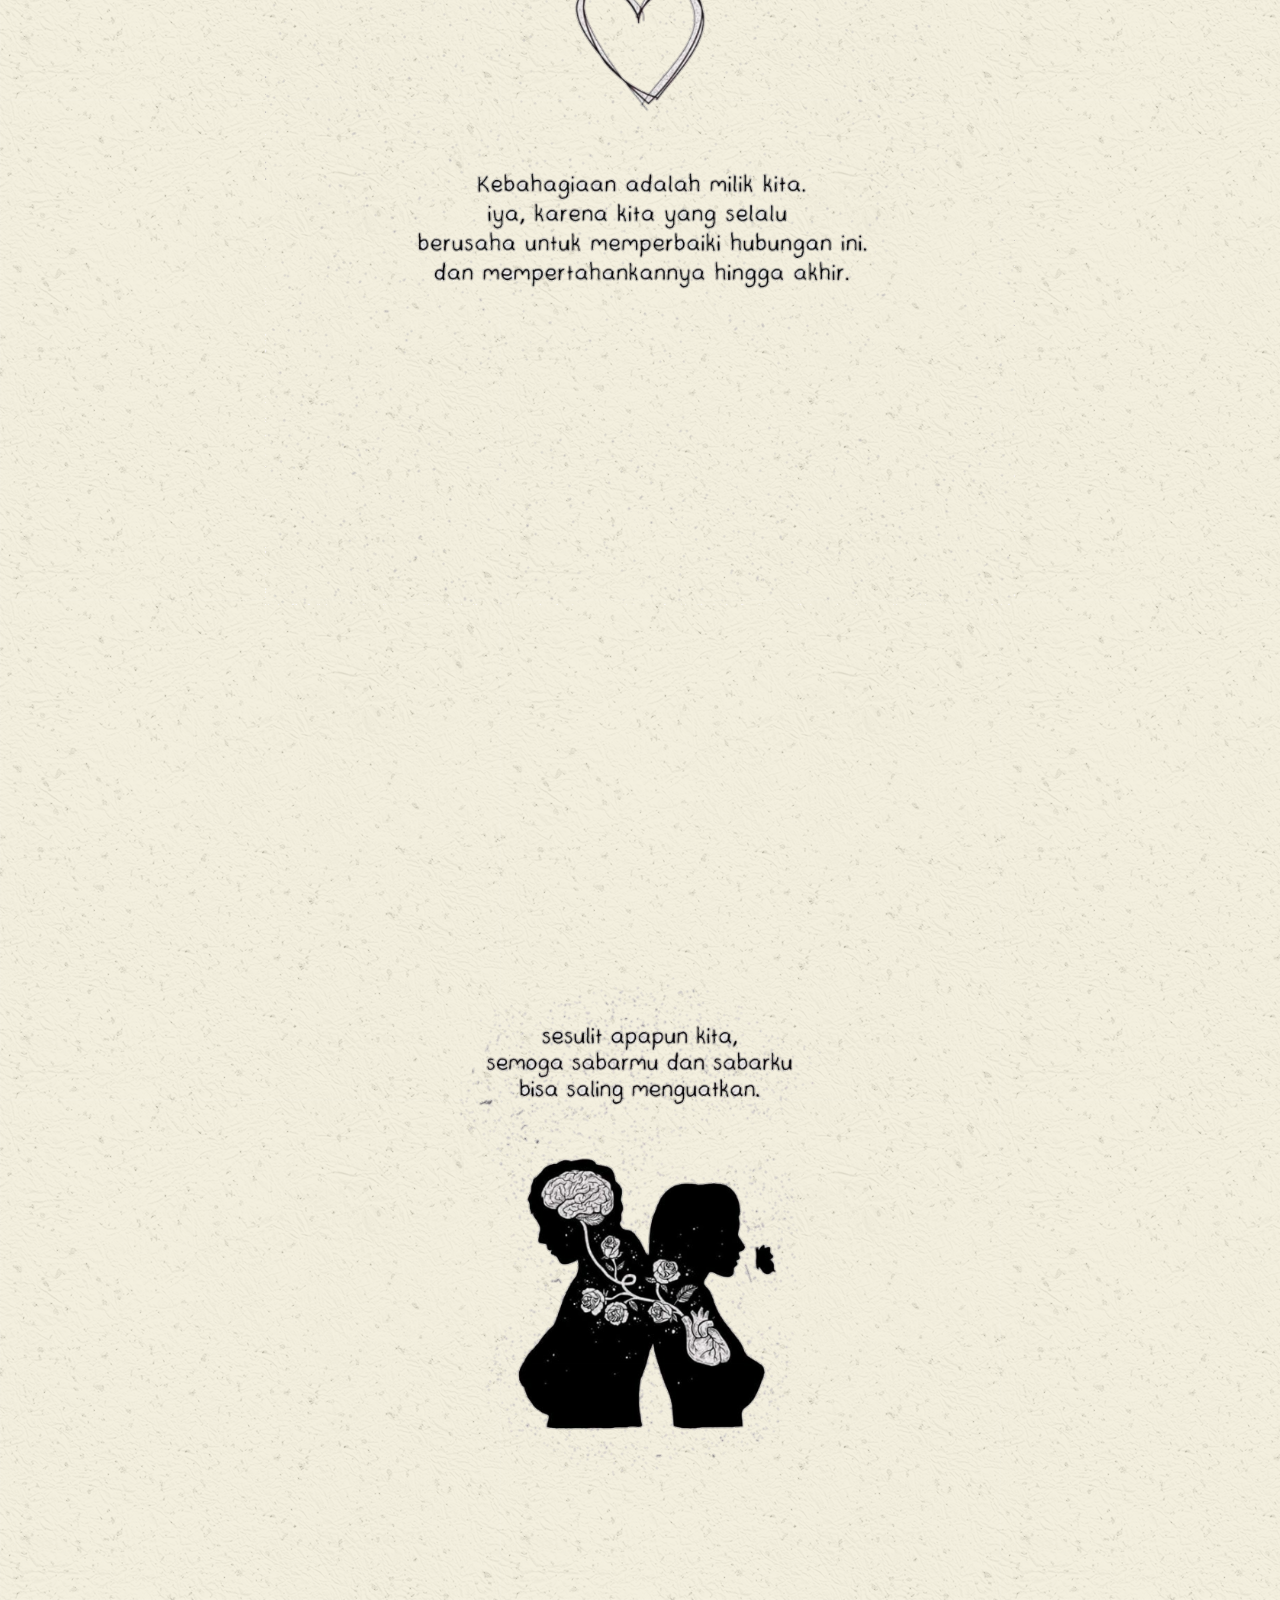
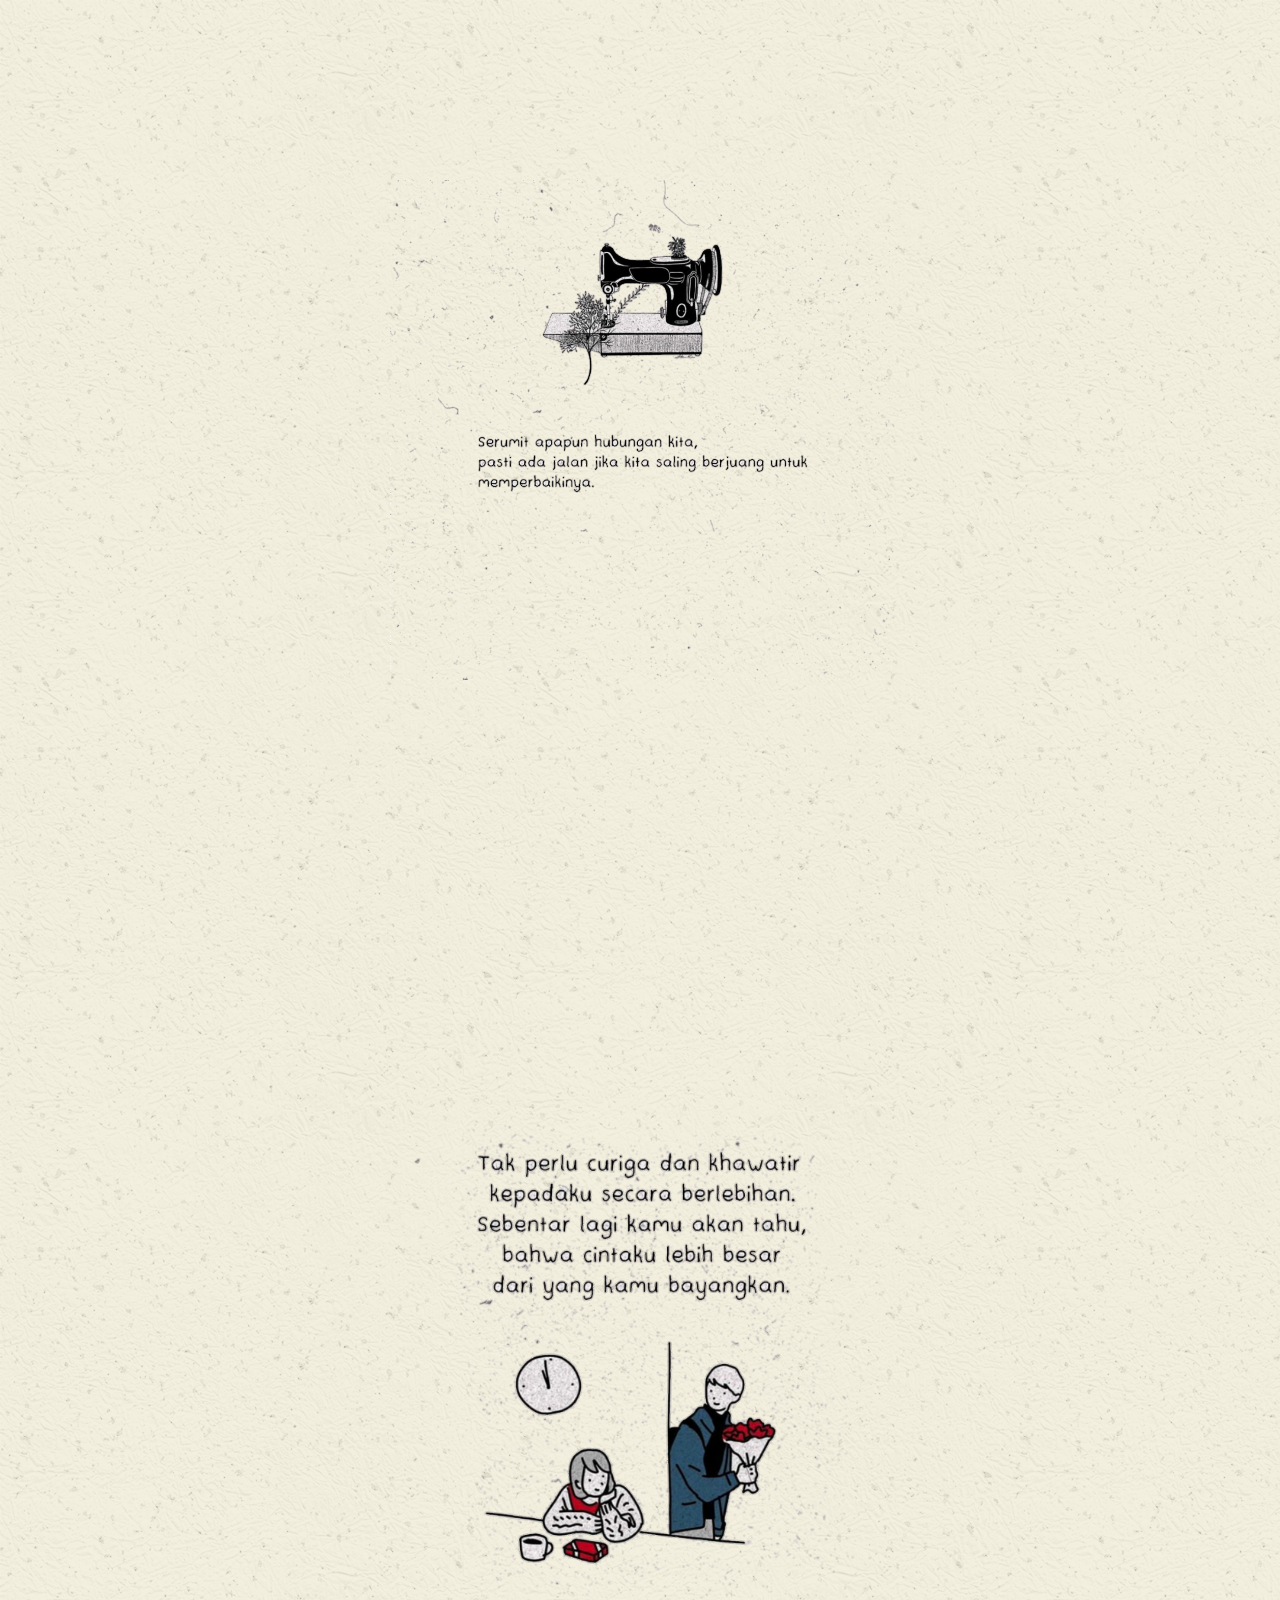
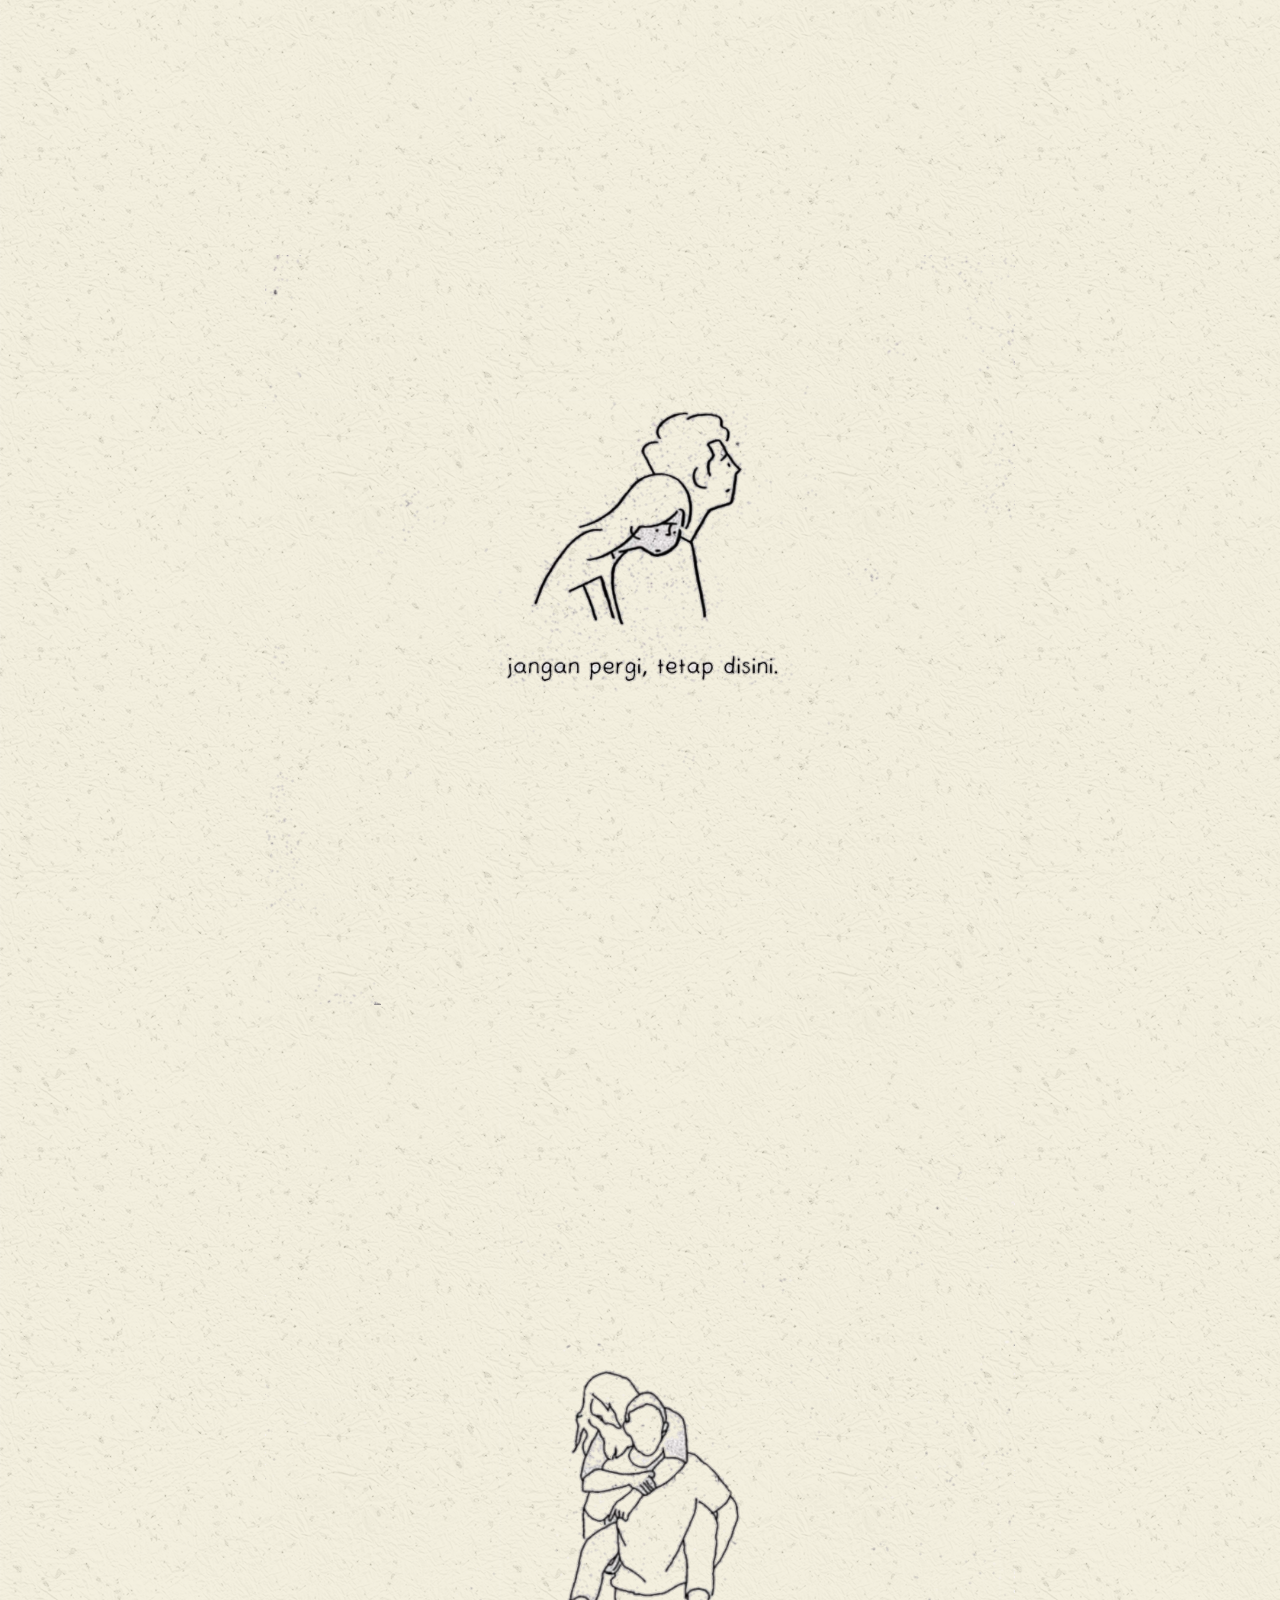
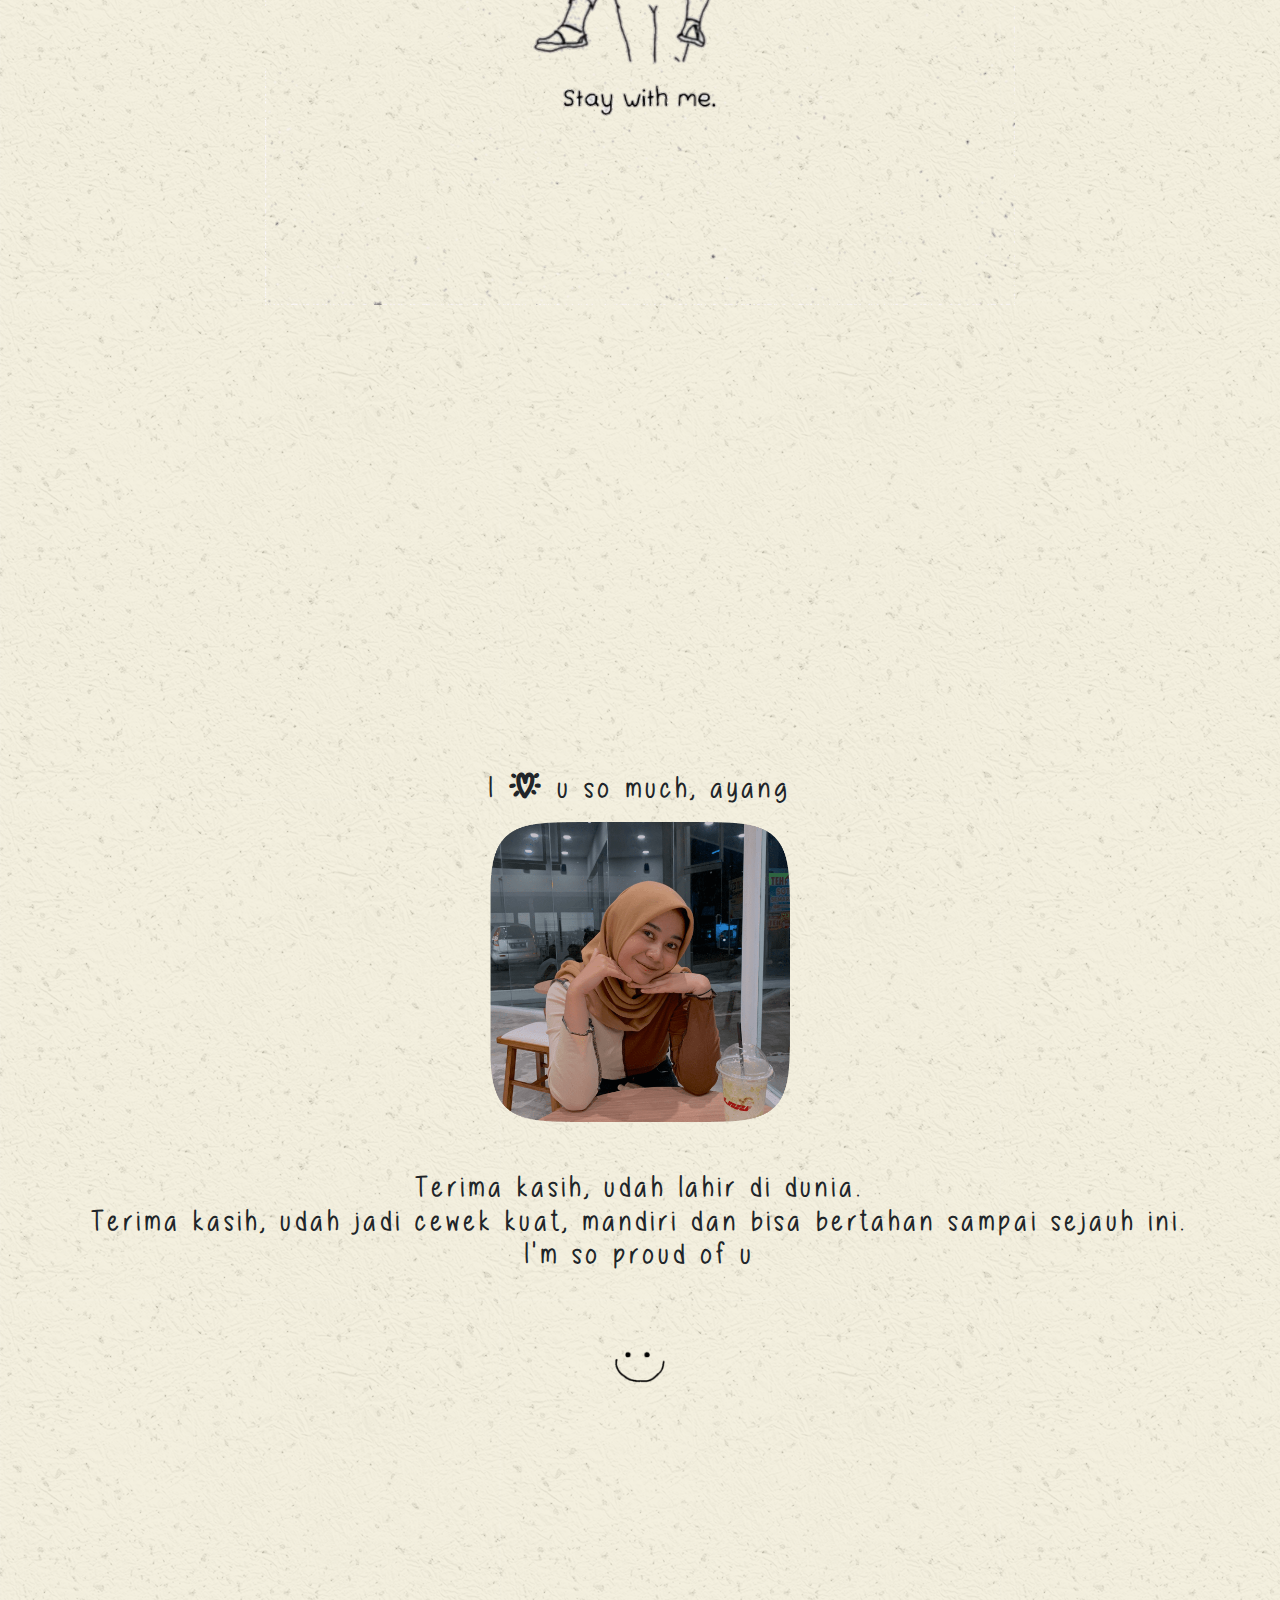
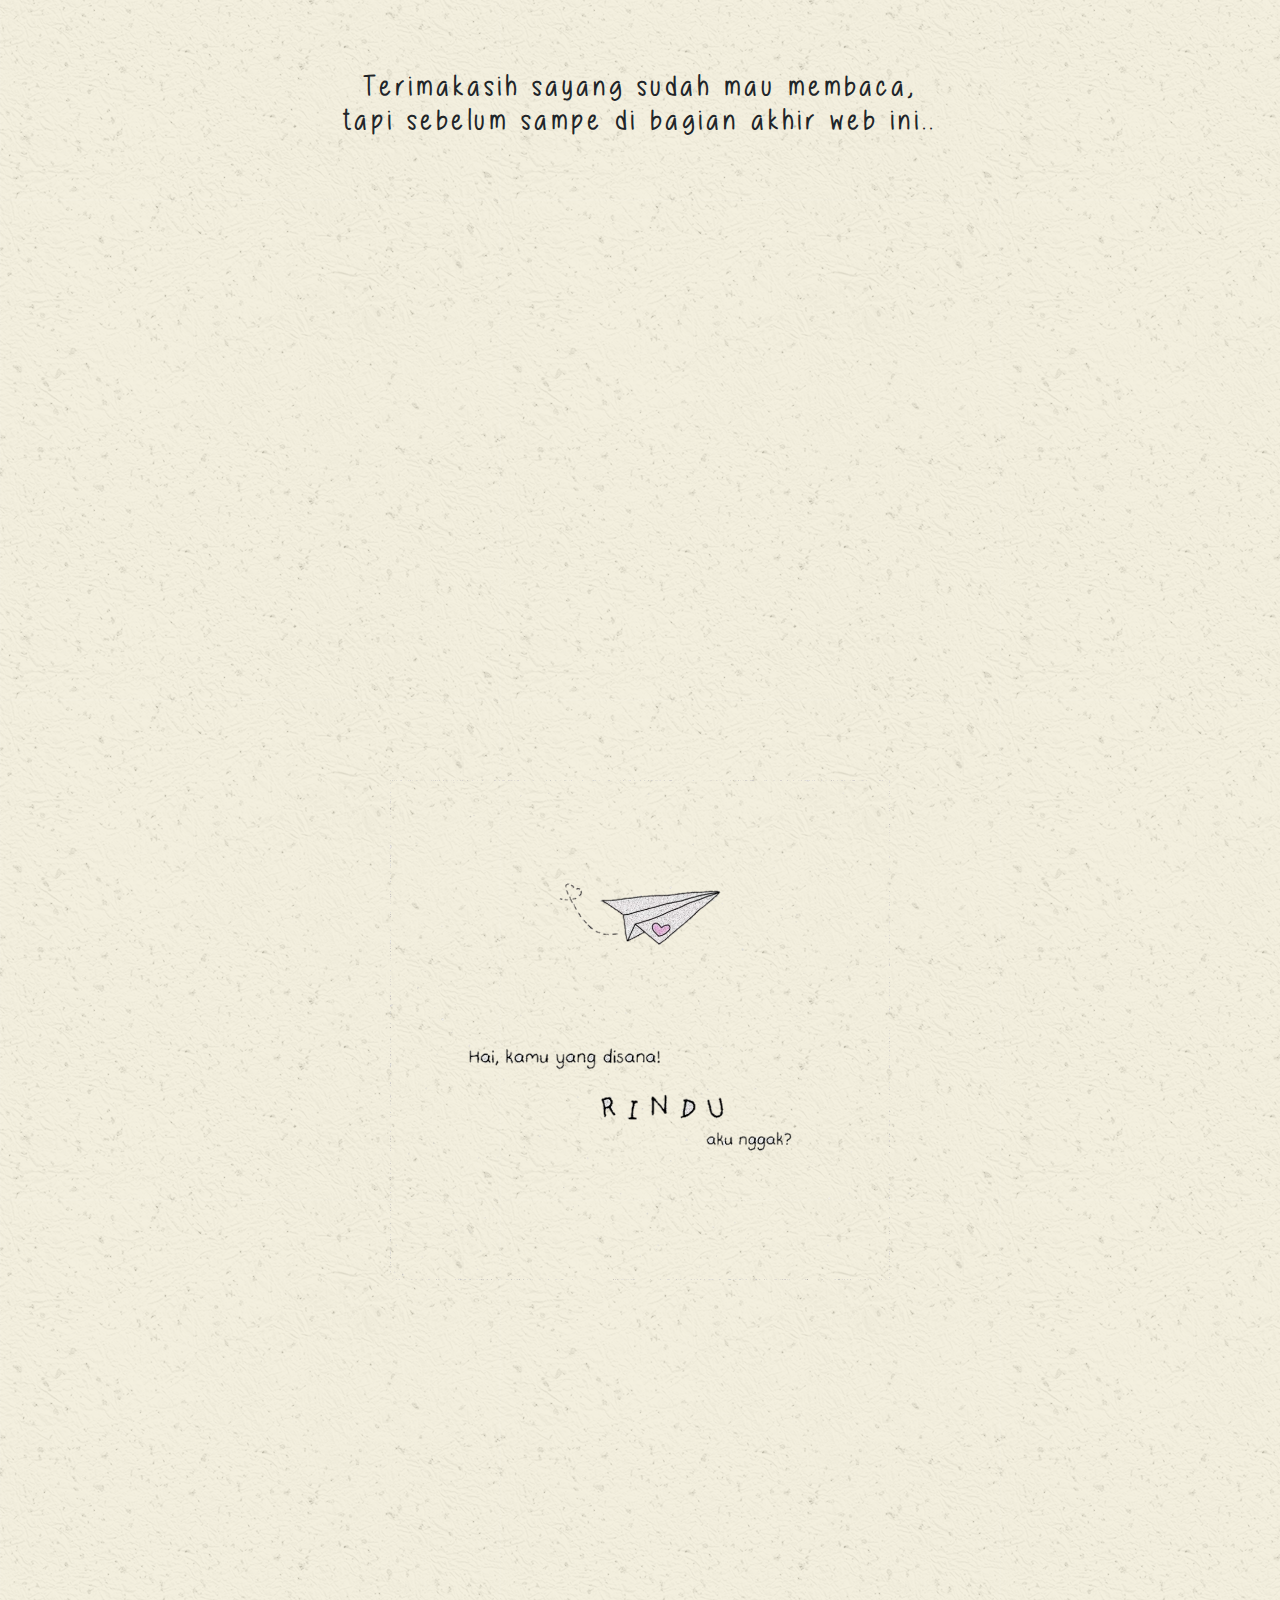
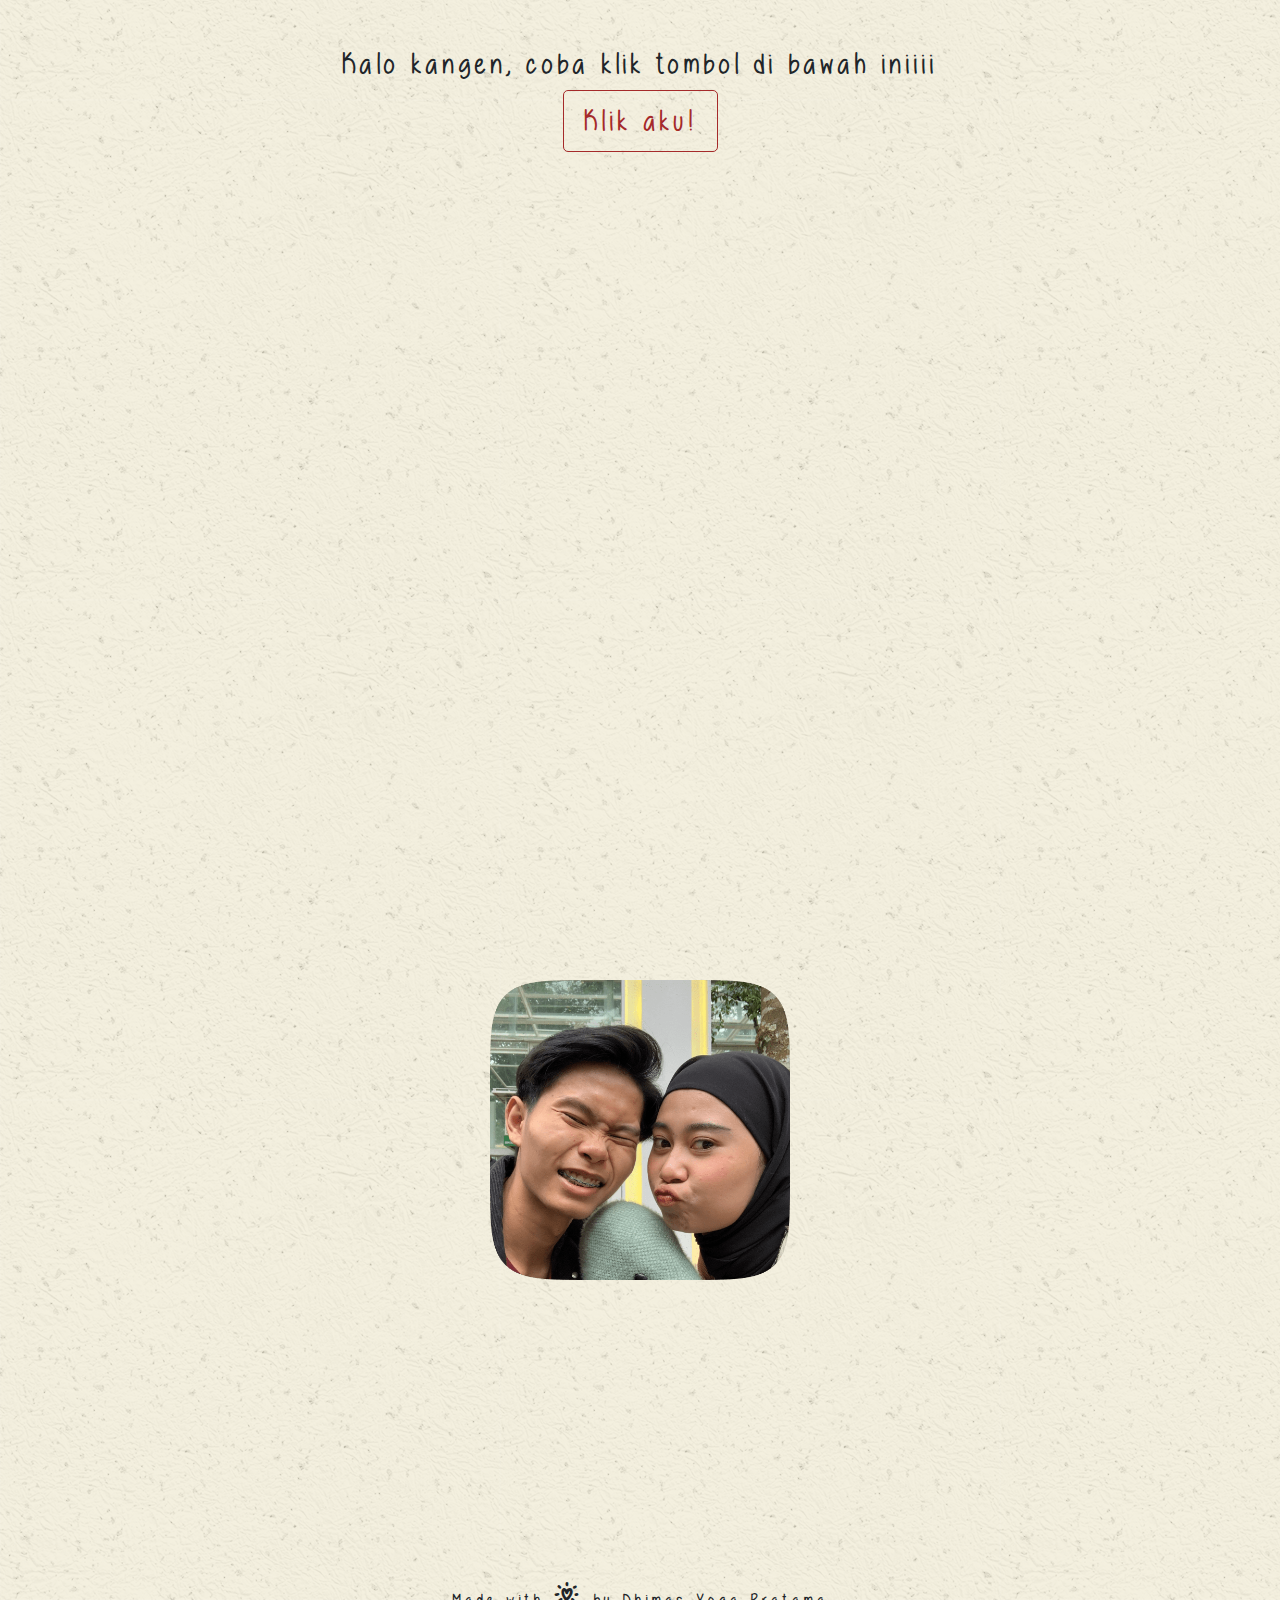
==== commit 0bac34d8: "Update minor changes" ====
--- a/ayang-birthday/index.html
+++ b/ayang-birthday/index.html
@@ -104,7 +104,7 @@
         
                 <div class="col-md-12">
                     <div class="image-center-container">
-                        <img src="resources/picture/rumit-1.png" class="img-scale" alt="serumit">
+                        <img src="resources/picture/rumit-1.png" alt="serumit">
                     </div>
                 </div>
         
